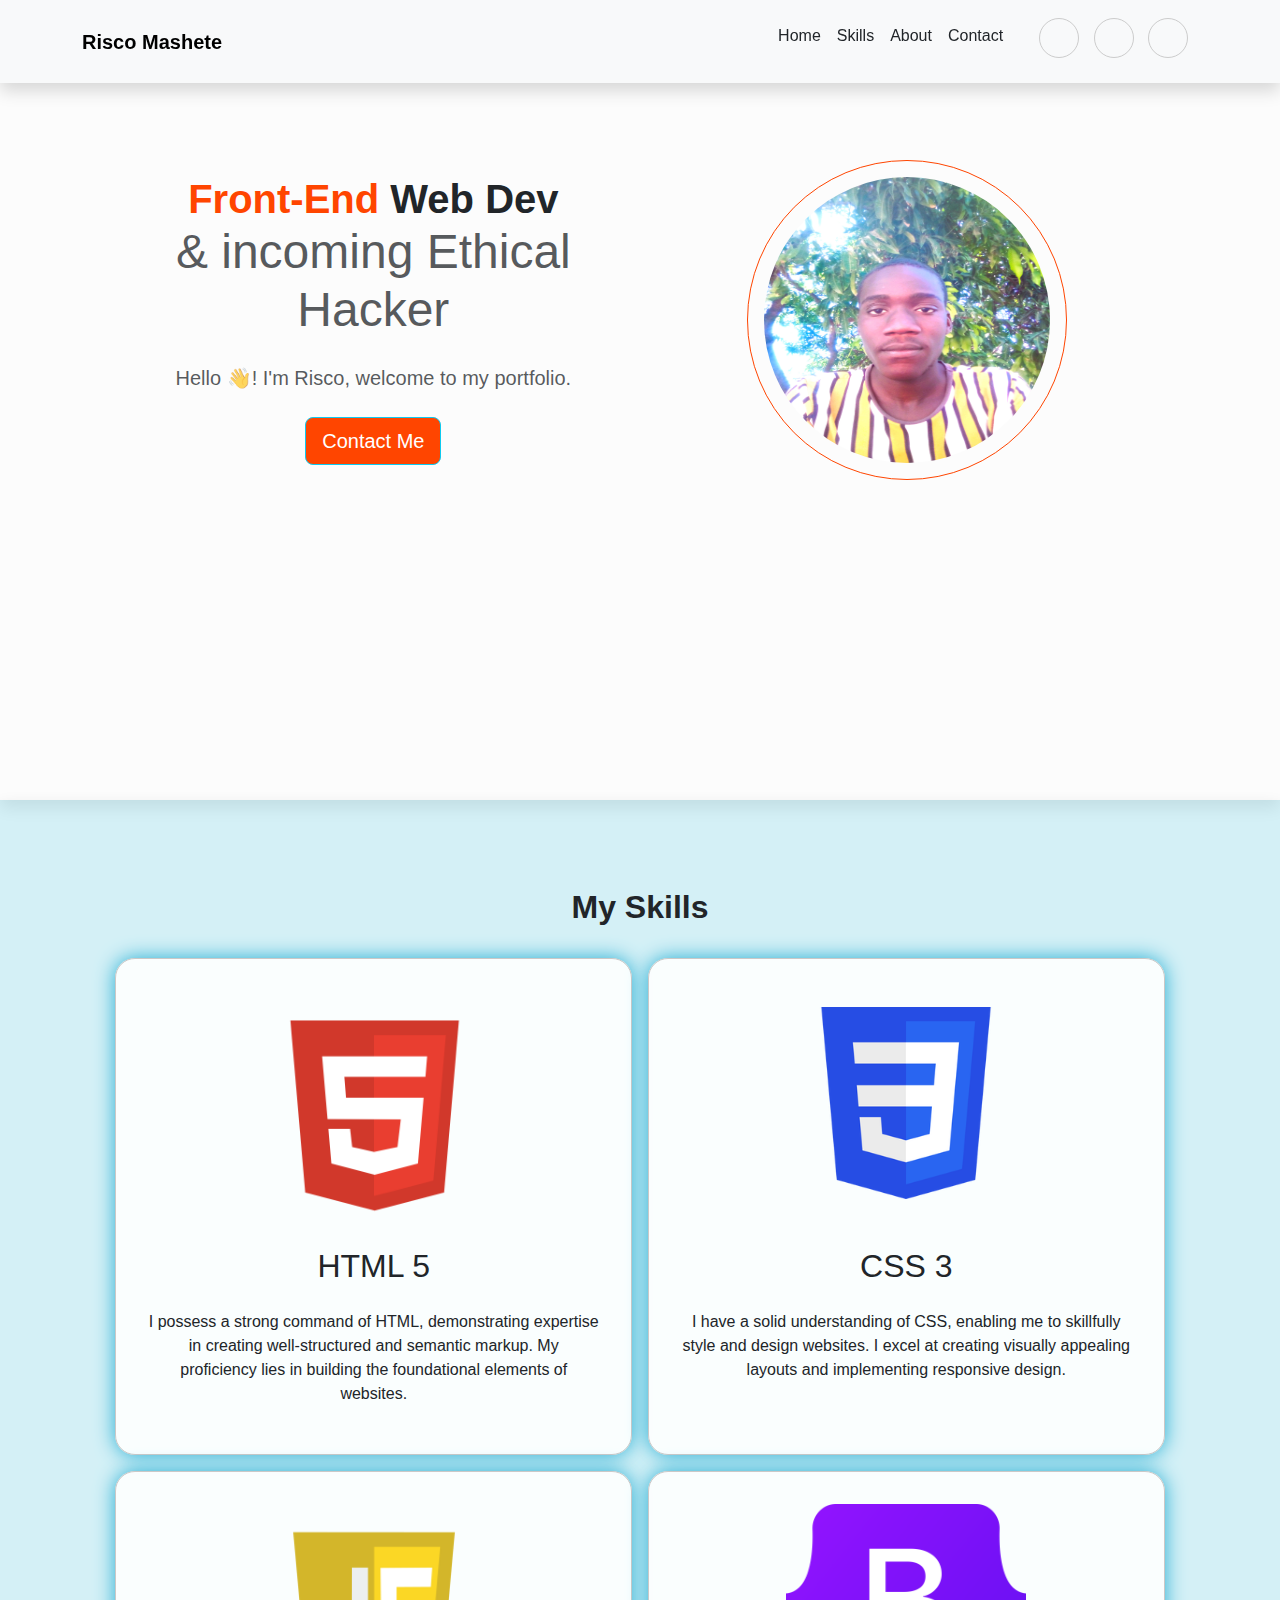
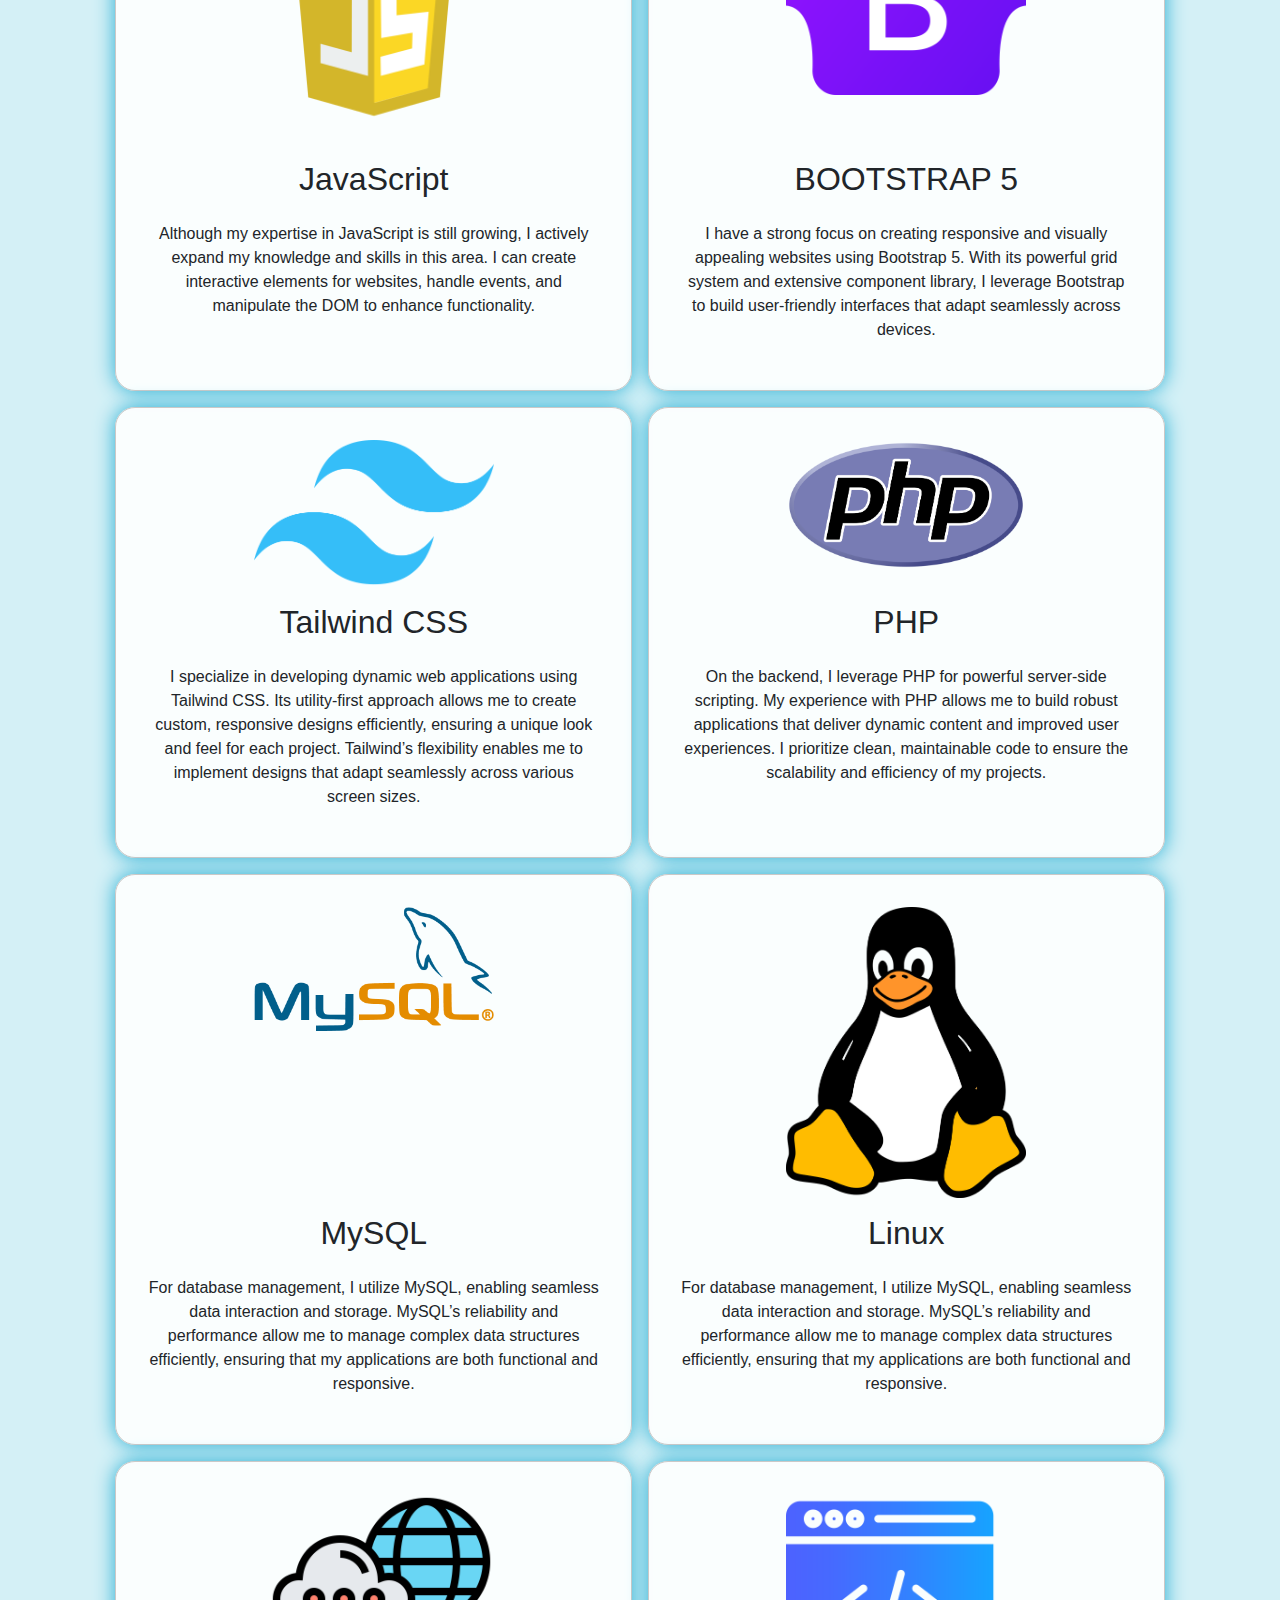
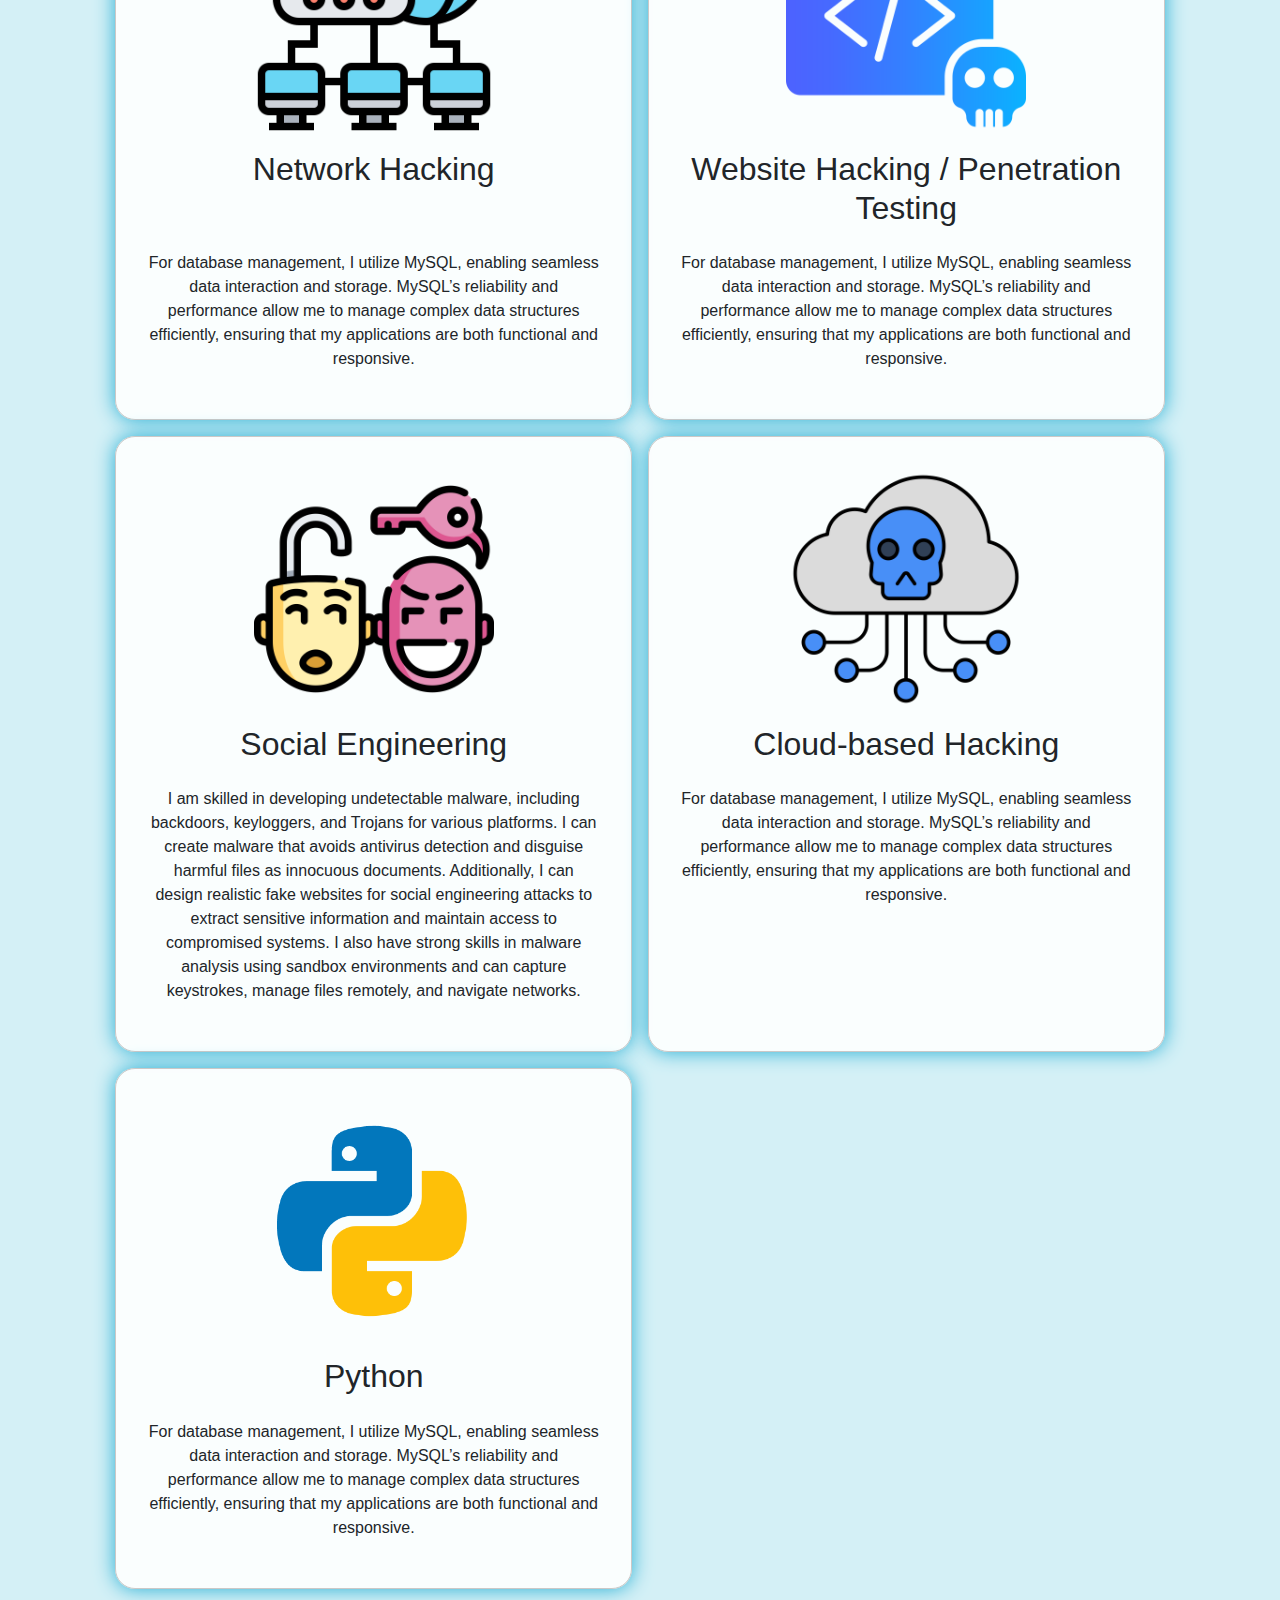
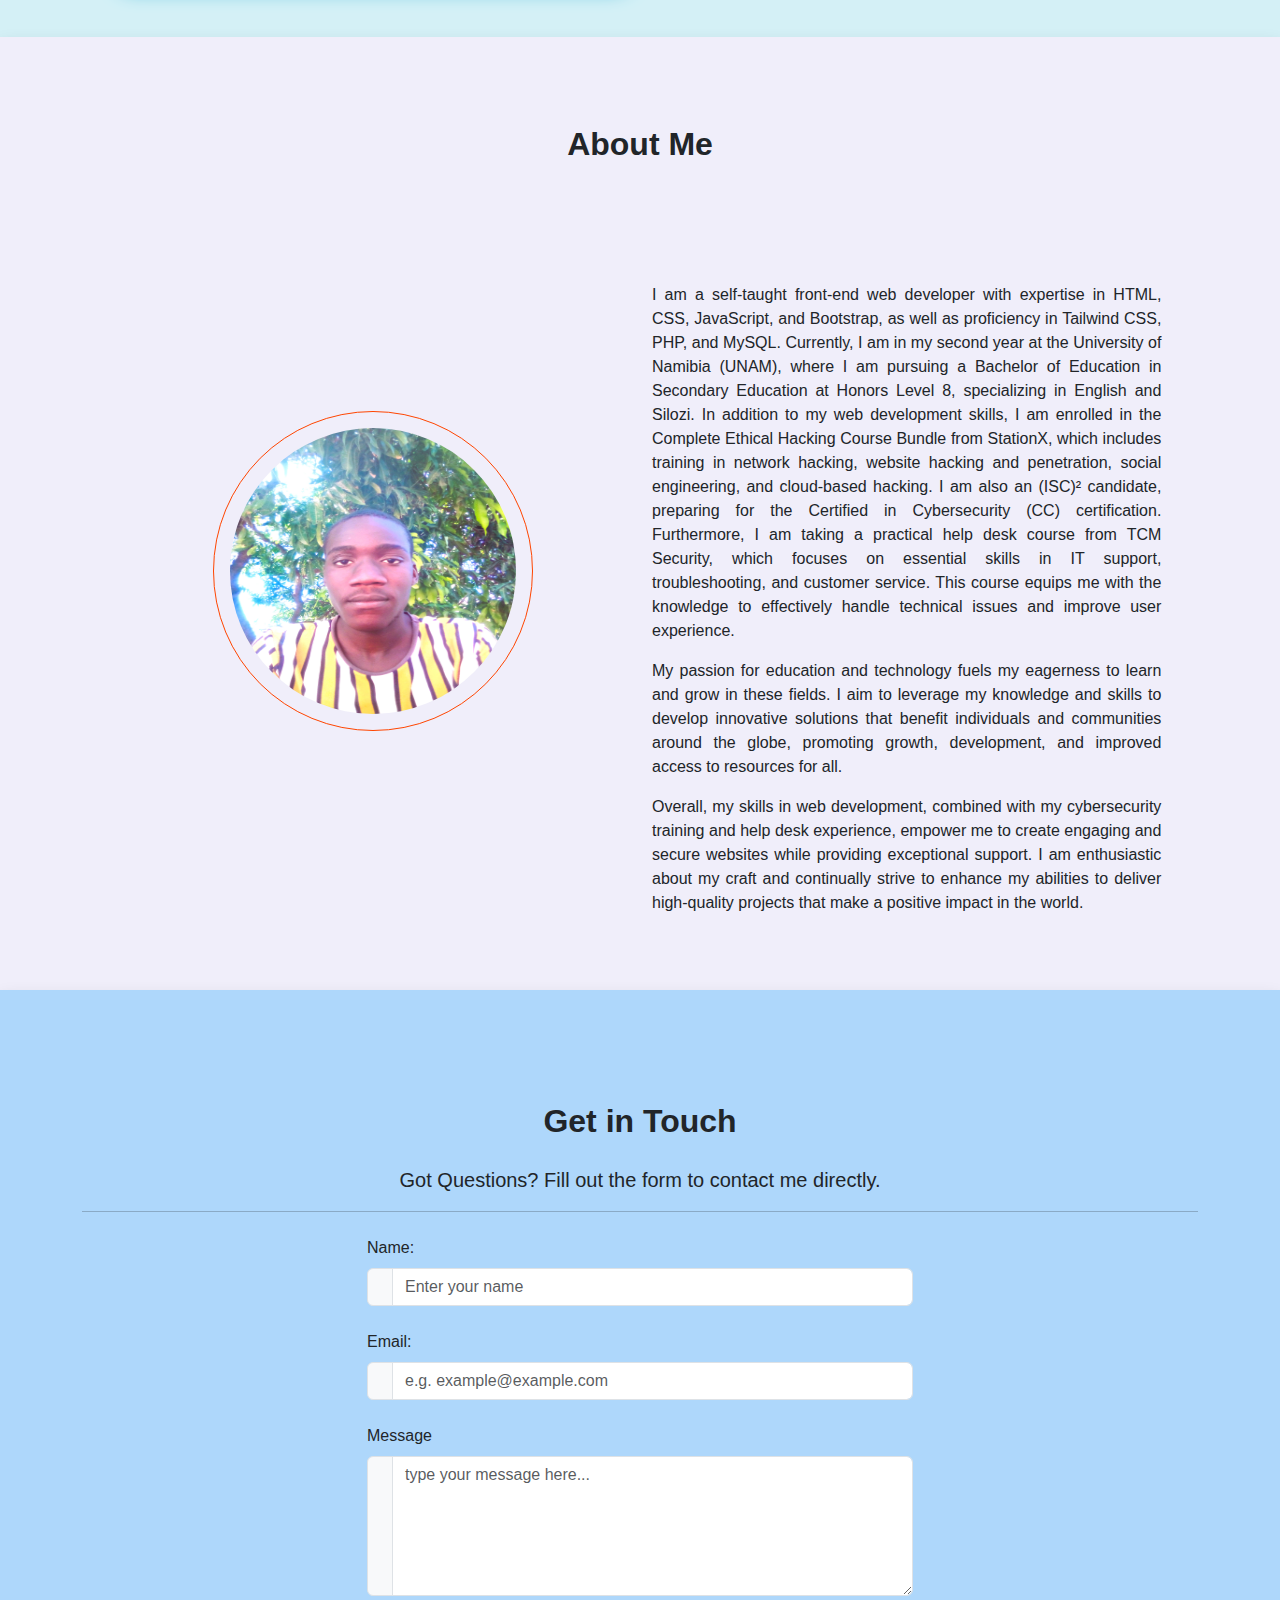
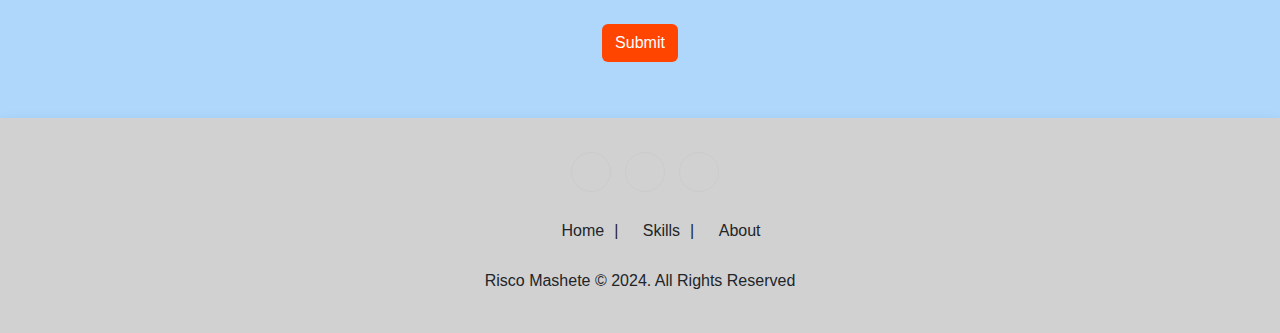
==== index.html @ d9549b50 "Add files via upload" ====
<!DOCTYPE html>
<html lang="en">
<head>
    <meta charset="UTF-8">
    <meta name="viewport" content="width=device-width, initial-scale=1.0">
    <link href="https://cdn.jsdelivr.net/npm/bootstrap@5.3.3/dist/css/bootstrap.min.css" rel="stylesheet" integrity="sha384-QWTKZyjpPEjISv5WaRU9OFeRpok6YctnYmDr5pNlyT2bRjXh0JMhjY6hW+ALEwIH" crossorigin="anonymous">

    <link rel="stylesheet" href="https://cdnjs.cloudflare.com/ajax/libs/font-awesome/6.6.0/css/all.min.css" integrity="sha512-Kc323vGBEqzTmouAECnVceyQqyqdsSiqLQISBL29aUW4U/M7pSPA/gEUZQqv1cwx4OnYxTxve5UMg5GT6L4JJg==" crossorigin="anonymous" referrerpolicy="no-referrer" />

    <title>Risco Mashete | Web Developer | Ethical Hacker | IT Support Professional</title>
    <link rel="stylesheet" href="style.css">
</head>
<body>

    <!--navbar-->
    <nav class="navbar bg-body-tertiary fixed-top shadow">
        <div class="container">
          <a class="navbar-brand fw-bold" href="index.html#">Risco Mashete</a>

            <ul class="d-none d-lg-flex gap-3 mb-0" id="scroll">
                <a class="nav-link link" href="index.html#intro">Home</a>
                <a class="nav-link link" href="index.html#skills">Skills</a>
                <a class="nav-link link" href="index.html#about">About</a>
                <a class="nav-link link" href="index.html#contact">Contact</a>

                <div class="social">
            <a href="https://wa.me/+264812044266" class="whatsapp"><i class="fab fab fa-whatsapp"></i></a>
            <a href="https://github.com/Risco2003"><i class="fab fab fa-github"></i></a>
            <a href="https://www.linkedin.com/in/riscomashete/" class="linkedin"><i class="fab fab fab fa-linkedin"></i></a>
        </div>

            </ul>

          <button class="navbar-toggler d-lg-none" type="button" data-bs-toggle="offcanvas" data-bs-target="#offcanvasNavbar" aria-controls="offcanvasNavbar" aria-label="Toggle navigation">
            <span class="navbar-toggler-icon"></span>
          </button>

          <div class="offcanvas offcanvas-end text-center" tabindex="-1" id="offcanvasNavbar" aria-labelledby="offcanvasNavbarLabel">

            <div class="offcanvas-header">
              <h5 class="offcanvas-title fw-bold" id="offcanvasNavbarLabel">Risco Mashete</h5>

              <button type="button" class="btn-close" data-bs-dismiss="offcanvas" aria-label="Close"></button>
            </div>

            <div class="offcanvas-body">
              <ul class="navbar-nav justify-content-end flex-grow-1 pe-3" data-bs-dismiss="offcanvas">
                <li class="nav-item btn btn-outline-warning mt-5">
                  <a class="nav-link" aria-current="page" href="index.html#intro">Home</a>
                </li>
                <li class="nav-item btn btn-outline-warning mt-5">
                  <a class="nav-link" href="index.html#skills">Skills</a>
                </li>
                <li class="nav-item btn btn-outline-warning mt-5">
                  <a class="nav-link" href="index.html#about">About</a>
                </li>
                <li class="nav-item btn btn-outline-warning mt-5">
                  <a class="nav-link" href="index.html#contact">Contact</a>
                </li>
                </ul>
        
            </div>
          </div>
        </div>
      </nav>

    
    <!--main image & intro text-->
    <section id="intro" class="shadow">
        <div class="container-xxl">
            <div class="row justify-content-center align-items-center mt-5">
                <div class="col-lg-5 text-center text-md-center mt-5">
                    <h1>
                        <div class="fw-bold"><span id="span1">Front-End</span> Web Dev</div>
                        <div class="display-5 text-muted">
                            & incoming Ethical Hacker
                        </div>
                    </h1>
                    <p class="lead my-4 text-muted">Hello 👋! I'm Risco, welcome to my portfolio.</p>
                    <a href="index.html#contact" class="btn btn-info btn-lg orr">Contact Me</a>
                </div>
                <div class="col-md-5 text-center d-block">
                    <img class="img-fluid rounded-circle mt-5" src="assets/CV.jpg" alt="profile image" width="200rem" id="risco">
                </div>
            </div>
        </div>
    </section>

    <!--My Skills-->
    <section id="skills" class=" pb-5 shadow">
        <div class="container">
            <h2 class="text-center mt-4 fw-bold">My Skills</h2>
           <div class="wrapper">
            <div class="box">  
                
                <div class="container">
                    <img class="img-fluid" src="assets/html.png" alt="image">
                </div>

                <h2>HTML 5</h2>
                <p>
                    I possess a strong command of HTML, demonstrating expertise in creating well-structured and semantic markup. My proficiency lies in building the foundational elements of websites.
                </p>
               </div>
        
                <div class="box">
                    <div class="container">
                        <img class="img-fluid" src="assets/css.webp" alt="image" id="css">
                    </div>      
                <h2>CSS 3</h2>
                <p>
                    I have a solid understanding of CSS, enabling me to skillfully style and design websites. I excel at creating visually appealing layouts and implementing responsive design.
                </p>
              </div>
        
                <div class="box">   
                    <div class="container">
                        <img class="img-fluid" src="assets/js.webp" alt="image">
                    </div>   
                <h2>JavaScript</h2>
                <p>                    Although my expertise in JavaScript is still growing, I actively expand my knowledge and skills in this area. I can create interactive elements for websites, handle events, and manipulate the DOM to enhance functionality.
                </p>
                </div>
        
                <div class="box">     
                    <div class="container">
                        <img class="img-fluid" src="assets/bootstrap-5-logo-icon.webp" alt="image">
                    </div> 
                <h2>BOOTSTRAP 5</h2>
                <p>I have a strong focus on creating responsive and visually appealing websites using Bootstrap 5. With its powerful grid system and extensive component library, I leverage Bootstrap to build user-friendly interfaces that adapt seamlessly across devices.
                </p>
                </div>

                <div class="box">    
                    <div class="container">
                        <img class="img-fluid" src="assets/Tailwind_CSS_Logo.svg.png" alt="image">
                    </div>  
                <h2>Tailwind CSS</h2>
                <p>  
                    I specialize in developing dynamic web applications using Tailwind CSS. Its utility-first approach allows me to create custom, responsive designs efficiently, ensuring a unique look and feel for each project. Tailwind’s flexibility enables me to implement designs that adapt seamlessly across various screen sizes.  
                </p>  
                </div>

                <div class="box"> 
                    <div class="container">
                        <img class="img-fluid" src="assets/PHP-logo.svg.png" alt="image">
                    </div>     
                <h2>PHP</h2>
                <p>  
                    On the backend, I leverage PHP for powerful server-side scripting. My experience with PHP allows me to build robust applications that deliver dynamic content and improved user experiences. I prioritize clean, maintainable code to ensure the scalability and efficiency of my projects.   
                </p>
                </div>

                <div class="box"> 
                    <div class="container">
                        <img class="img-fluid" src="assets/Mysql_logo.png" alt="image" id="mysql">
                    </div>     
                <h2>MySQL</h2>
                <p>  
                    For database management, I utilize MySQL, enabling seamless data interaction and storage. MySQL’s reliability and performance allow me to manage complex data structures efficiently, ensuring that my applications are both functional and responsive.  
                </p>
                </div>

                <div class="box">
                    <div class="container">
                        <img class="img-fluid" src="assets/linux-2025130_1280.png" alt="image">
                    </div>      
                <h2>Linux</h2>
                <p>  
                    For database management, I utilize MySQL, enabling seamless data interaction and storage. MySQL’s reliability and performance allow me to manage complex data structures efficiently, ensuring that my applications are both functional and responsive.  
                </p>
                </div>

                <div class="box"> 
                    <div class="container">
                        <img class="img-fluid" src="assets/computer.png" alt="image">
                    </div>     
                <h2>Network Hacking</h2>
                <p>  
                    For database management, I utilize MySQL, enabling seamless data interaction and storage. MySQL’s reliability and performance allow me to manage complex data structures efficiently, ensuring that my applications are both functional and responsive.  
                </p>
                </div>

                <div class="box">
                    <div class="container">
                        <img class="img-fluid" src="assets/website-hacker.png" alt="image">
                    </div>      
                <h2>Website Hacking / Penetration Testing</h2>
                <p>  
                    For database management, I utilize MySQL, enabling seamless data interaction and storage. MySQL’s reliability and performance allow me to manage complex data structures efficiently, ensuring that my applications are both functional and responsive.  
                </p>
                </div>

                <div class="box">   
                    <div class="container">
                        <img class="img-fluid" src="assets/social-engineering.png" alt="image">
                    </div>   
                <h2>Social Engineering</h2>
                <p>  
                    I am skilled in developing undetectable malware, including backdoors, keyloggers, and Trojans for various platforms. I can create malware that avoids antivirus detection and disguise harmful files as innocuous documents. Additionally, I can design realistic fake websites for social engineering attacks to extract sensitive information and maintain access to compromised systems. I also have strong skills in malware analysis using sandbox environments and can capture keystrokes, manage files remotely, and navigate networks.
  
                </p>
                </div>

                <div class="box">    
                    <div class="container">
                        <img class="img-fluid" src="assets/cloud-network-hacking_14681446.png" alt="image">
                    </div>  
                <h2>Cloud-based Hacking</h2>
                <p>  
                    For database management, I utilize MySQL, enabling seamless data interaction and storage. MySQL’s reliability and performance allow me to manage complex data structures efficiently, ensuring that my applications are both functional and responsive.  
                </p>
                </div>

                <div class="box">  
                    <div class="container">
                        <img class="img-fluid" src="assets/Python-programming-logo-on-transparent-background-PNG.png" alt="image">
                    </div>    
                <h2>Python</h2>
                <p>  
                    For database management, I utilize MySQL, enabling seamless data interaction and storage. MySQL’s reliability and performance allow me to manage complex data structures efficiently, ensuring that my applications are both functional and responsive.  
                </p>
                </div>
           </div>
        </div>
    </section>

    
    <!--About Me-->
    <section id="about" class=" shadow">
        <div class="container-xxl">

            <h2 class="text-center mt-4 fw-bold">About Me</h2>

            <div class="row justify-content-center align-items-center mt-5">

                <div class="col-md-5 text-center d-block">
                    <img class="img-fluid rounded-circle " src="assets/CV.jpg" alt="profile image" width="200rem" id="risco">
                </div>

                <div class="col-lg-5 text-center text-md-center mt-5">

                    <p class="lead my-4 text-muted"><p>  
                        I am a self-taught front-end web developer with expertise in HTML, CSS, JavaScript, and Bootstrap, as well as proficiency in Tailwind CSS, PHP, and MySQL. Currently, I am in my second year at the University of Namibia (UNAM), where I am pursuing a Bachelor of Education in Secondary Education at Honors Level 8, specializing in English and Silozi. In addition to my web development skills, I am enrolled in the Complete Ethical Hacking Course Bundle from StationX, which includes training in network hacking, website hacking and penetration, social engineering, and cloud-based hacking. I am also an (ISC)² candidate, preparing for the Certified in Cybersecurity (CC) certification. Furthermore, I am taking a practical help desk course from TCM Security, which focuses on essential skills in IT support, troubleshooting, and customer service. This course equips me with the knowledge to effectively handle technical issues and improve user experience.  
                    </p>  
                    
                    <p>  
                        My passion for education and technology fuels my eagerness to learn and grow in these fields. I aim to leverage my knowledge and skills to develop innovative solutions that benefit individuals and communities around the globe, promoting growth, development, and improved access to resources for all.  
                    </p>  
                    
                    <p>  
                        Overall, my skills in web development, combined with my cybersecurity training and help desk experience, empower me to create engaging and secure websites while providing exceptional support. I am enthusiastic about my craft and continually strive to enhance my abilities to deliver high-quality projects that make a positive impact in the world.  
                    </p>
                </div>
                
            </div>
        </div>
    </section>



    <!--Contact form-->
    <section id="contact" class=" shadow">
        <div class="container-lg pt-5 pb-3">
            <h2 class="text-center fw-bold pb-3">Get in Touch</h2>
            <p class="lead text-center">Got Questions? Fill out the form to contact me directly.</p>
            <hr>
            <div class="row justify-content-center my-4">
                <div class="col-lg-6">
                    <form action="https://api.web3forms.com/submit" method="POST" netlify>
                        <input type="hidden" name="access_key" value="00c09eb8-cbc7-4357-ac78-374f007f0950">
                        <input type="hidden" name="redirect" value="contact.html">
                        
                        <label for="name" class="form-label">Name:</label>

                        <div class="mb-4 input-group">
                            <span class="input-group-text">
                                <i class="fa fa-user" aria-hidden="true"></i>
                            </span>
                            <input type="text" class="form-control" id="name" name="name" placeholder="Enter your name" required>
                        </div>

                        <label for="email" class="form-label">Email:</label>
                        
                        <div class="input-group mb-4">
                            <span class="input-group-text">
                                <i class="fa fa-envelope"></i>
                            </span>
                            <input type="email" class="form-control" id="email" name="email" placeholder="e.g. example@example.com" required>
                        </div>

                        <label for="message" class="form-label">Message</label>
                       
                        <div class="mb-4 input-group">
                            <span class="input-group-text">
                                <i class="fa fa-message"></i>
                            </span>

                            <textarea name="message" id="message" class="form-control" style="height: 140px;" placeholder="type your message here..." required></textarea>
                        </div>

                        <div class="mb-3 text-center">
                            <button type="submit" class="btn mt-1 orr" >Submit</button>
                        </div>
                    </form>
                </div>
            </div>
        </div>
    </section>


    <footer class="p-4 shadow">

        <div class="social">
            <a href="https://wa.me/+264812044266" class="whatsapp"><i class="fab fab fa-whatsapp"></i></a>
            <a href="https://github.com/Risco2003"><i class="fab fab fa-github"></i></a>
            <a href="https://www.linkedin.com/in/riscomashete/" class="linkedin"><i class="fab fab fab fa-linkedin"></i></a>
        </div>
    
    <ul>
        <a href="index.html#intro"><li>Home</li></a>|
        <a href="index.html#skills"><li>Skills</li></a>|
        <a href="index.html#about"><li>About</li></a>
    </ul>

        <p class="text-center">Risco Mashete &copy 2024. All Rights Reserved</p>
    </footer>

    <script src="https://cdn.jsdelivr.net/npm/bootstrap@5.3.3/dist/js/bootstrap.bundle.min.js" integrity="sha384-YvpcrYf0tY3lHB60NNkmXc5s9fDVZLESaAA55NDzOxhy9GkcIdslK1eN7N6jIeHz" crossorigin="anonymous"></script>
</body>
</html>
---- style.css ----
body {
    font-family: Arial, Helvetica, sans-serif;
    font-size: 100%;
    user-select: none;
}

.link {
    padding-top: 1rem;
}

/* nav {
    opacity: 90%;
} */
/* CSS for the blurred navbar */
/* nav {
    backdrop-filter: blur(5px); /* Adjust the blur radius as needed */
    /* -webkit-backdrop-filter: blur(10px); For Safari */
    /* background-color: rgba(255, 255, 255, 0.7); Semi-transparent background
} */ 

section{
    padding: 60xp 0;
}

.wrapper {
    display: grid;
    grid-template-columns: repeat(auto-fit, minmax(350px, 1fr));
    gap: 1rem;
    margin-top: 2rem;
    margin-left: 3%;
    margin-right: 3%;
}

.box {
    border: 1px solid rgb(203, 200, 199);
    border-radius: 20px;
    box-shadow: 0 0 20px rgb(35, 174, 212);
    padding: 2rem;
    text-align: center;
    display: grid;
    grid-template-rows: subgrid;
    grid-row: span 3;
    background-color: rgba(255, 255, 255, 0.881);
}

.box img {
    width: 15rem;
}

.orr {
    background-color: orangered;
    color: white;
}

.btn:hover {
    background-color: orangered;
    color: white;
}

#span1 {
    color: orangered;
}

#css {
    width: 12rem;
    margin-top: 1rem;
}

#risco {
    width: 20rem;
    height: 20rem;
    /* margin-left: 60%;
    margin-top: 8rem;
    border-radius: 50%;
    margin-bottom: 117px; */
    border: 1px solid orangered;
    padding: 1rem;
}

#intro {
    padding-bottom: 20rem;
    padding-top: 4rem;
    background-color: rgba(245, 245, 245, 0.324);
}

#skills {
    background-color: rgba(170, 226, 237, 0.5);
    padding-top: 4rem;
}

#about {
    background-color: rgb(240, 238, 250);
    padding-bottom: 3.7rem;
    padding-top: 4rem;
}

#about p {
    text-align: justify;
}

#contact {
    background-color: rgb(174, 215, 251);
    padding-top: 4rem;
}

footer {
    background-color: #d1d1d1;
}

.social {
    text-align: center;
    padding: 10px;
}

.social a {
    font-size: 20px;
    color: inherit;
    margin-left: 10px;
    border: 1px solid #ccc;
    border-radius: 50%;
    width: 40px;
    height: 40px;
    line-height: 40px;
    display: inline-block;
    
}

.social .whatsapp {
    color: green;
}
.social .linkedin {
    color: blue;
}

.social a:hover {
    border-radius: 30%;
    border:1.5px solid rgb(240, 238, 250);
}

footer ul {
    list-style: none;
    text-align: center;
}

footer ul a {
    text-decoration: none;
    color: inherit;
}

footer ul a li {
    display: inline-block;
    margin-left: 10px;
    padding: 10px;
}


@media (max-width: 425px) {
    #risco {
        width: 15rem;
        height: 15rem;
    }
}

@media (max-width: 375px) {
    .wrapper {
        grid-template-columns: repeat(auto-fit, minmax(200px, 1fr));
        margin-left: 4%;
        margin-right: 4%;
    }
}
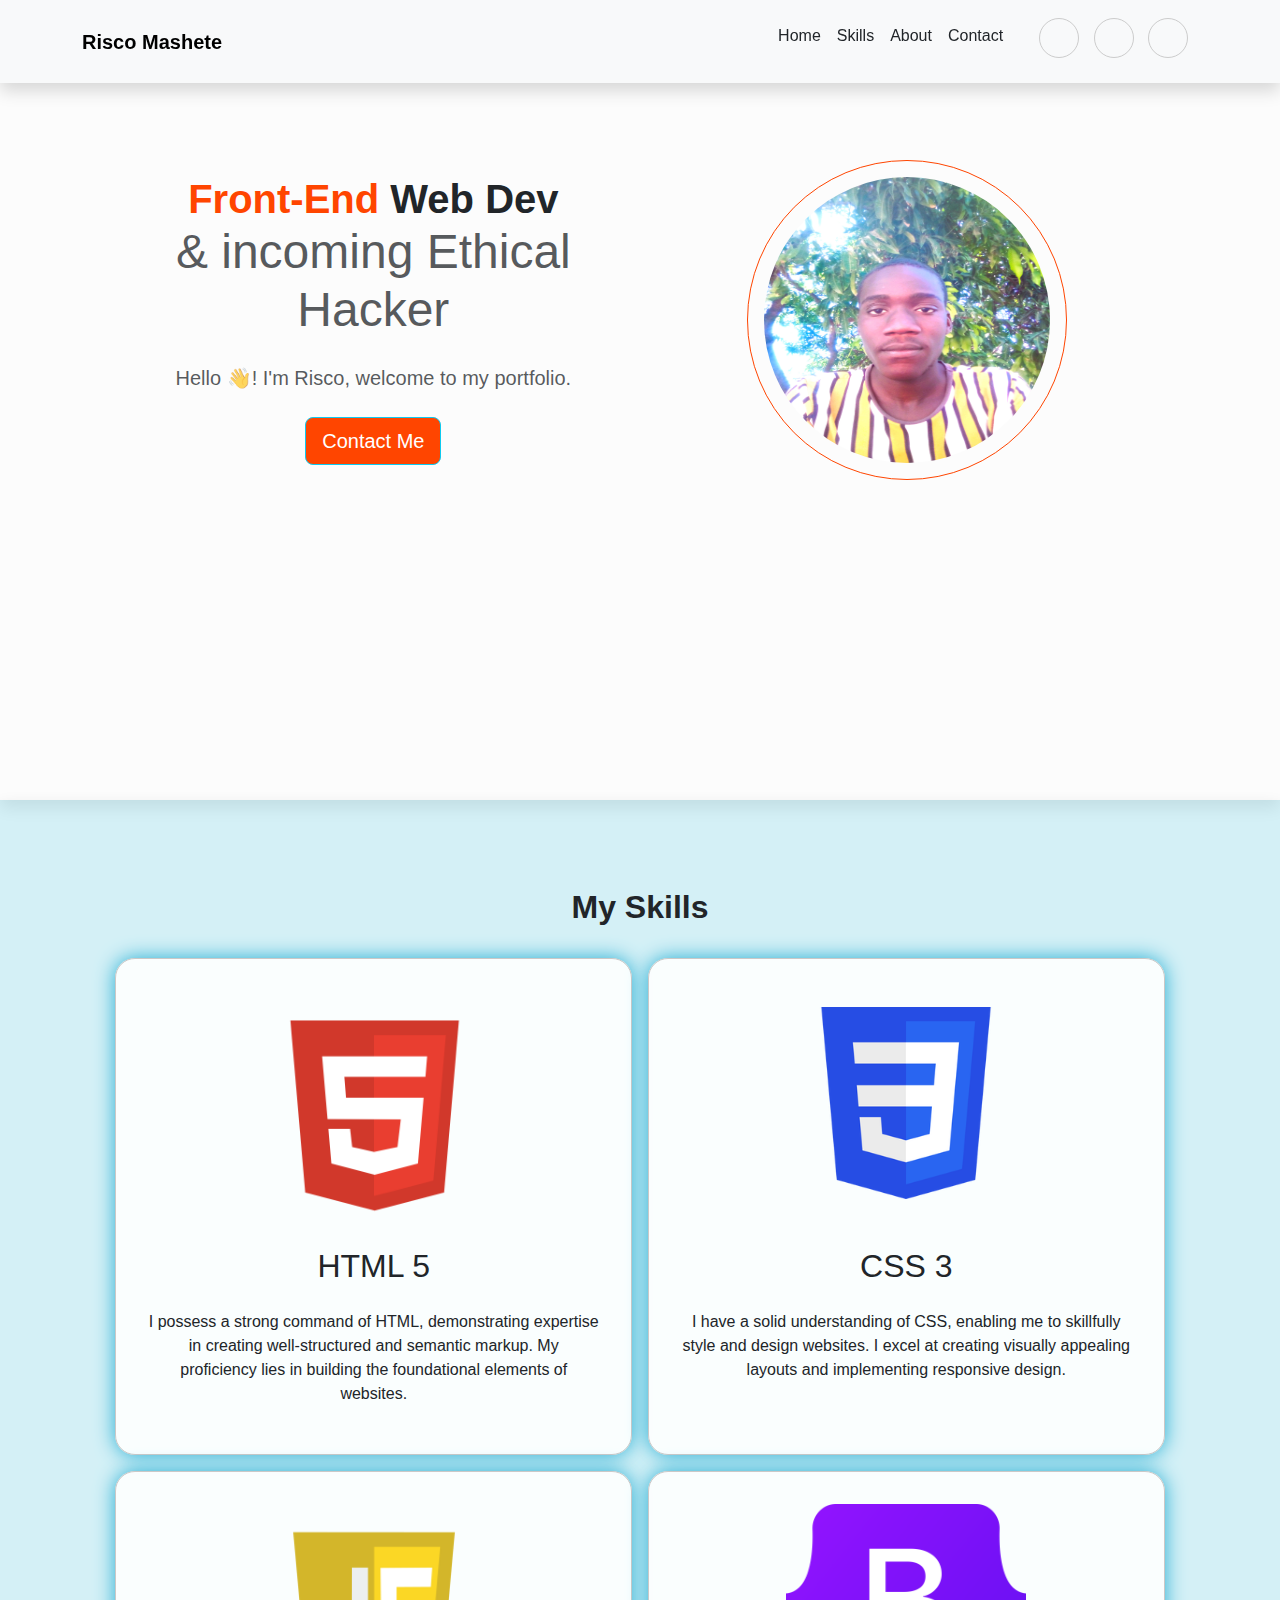
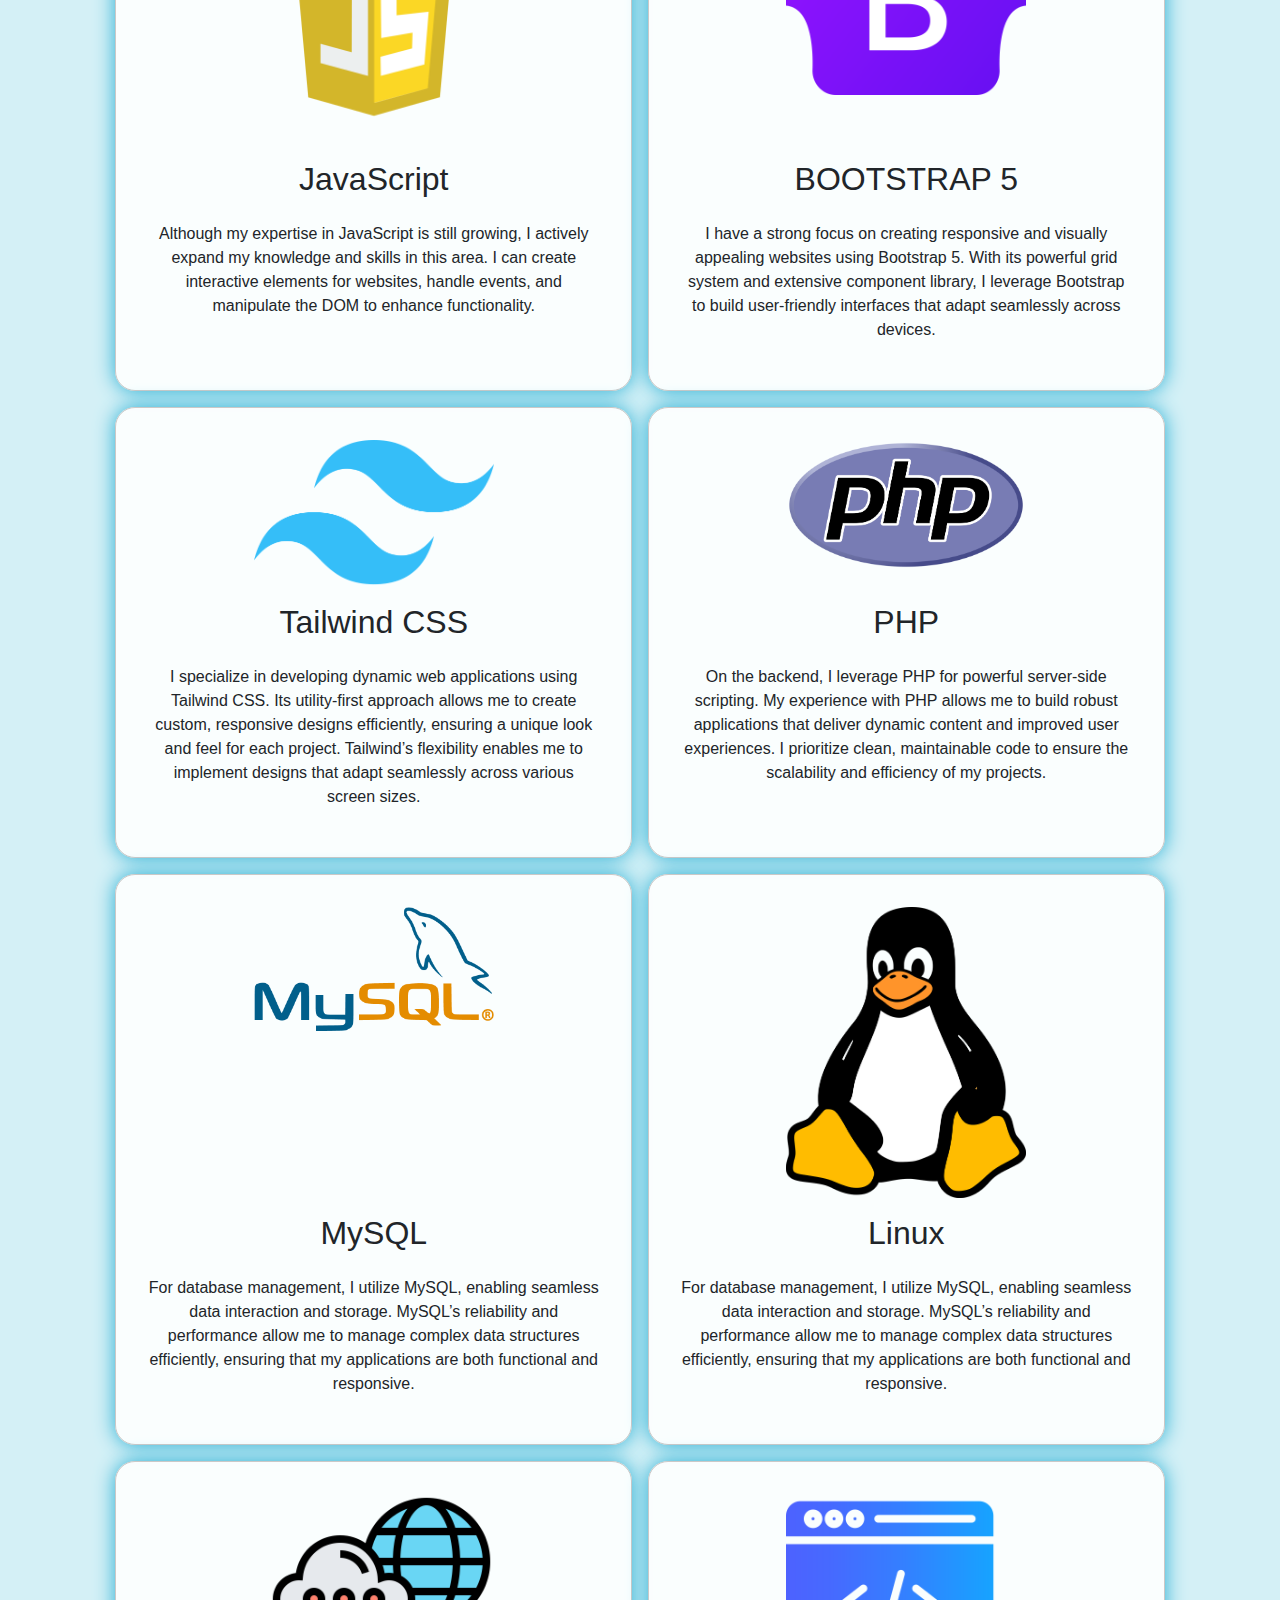
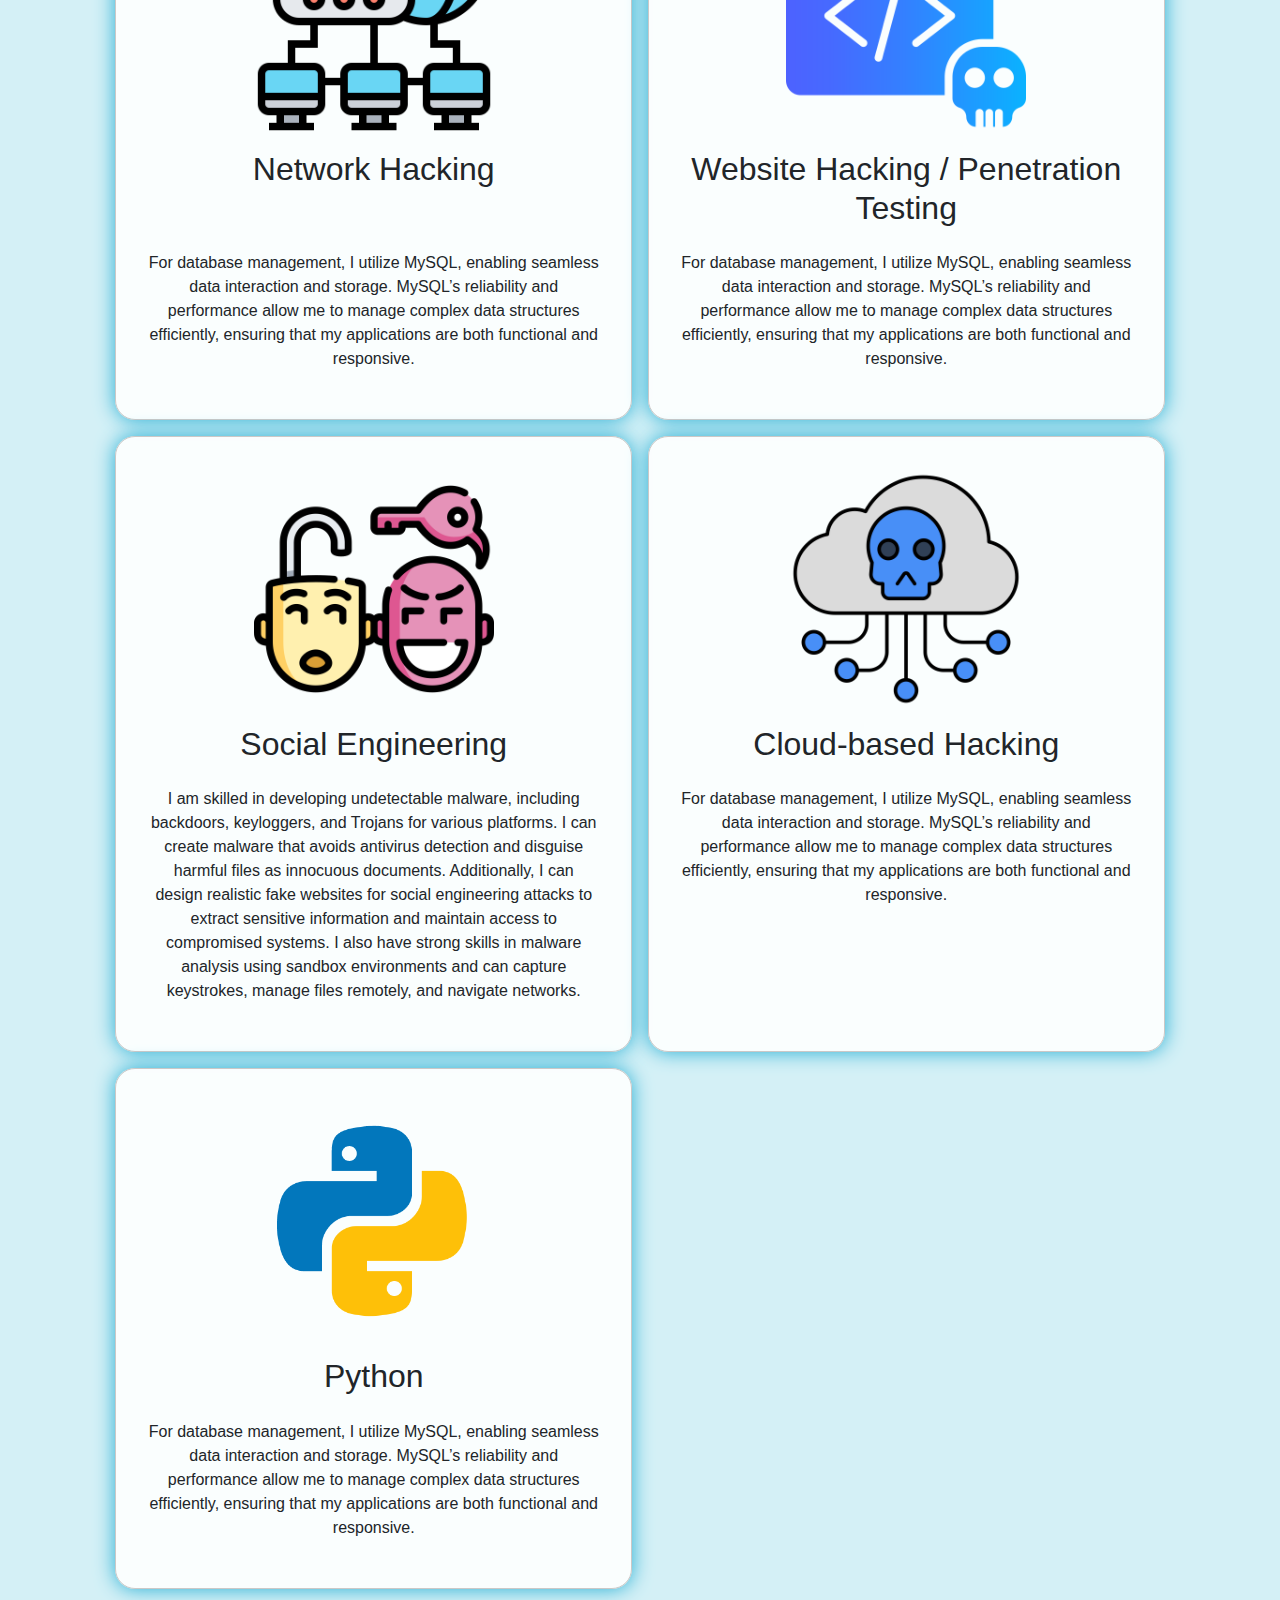
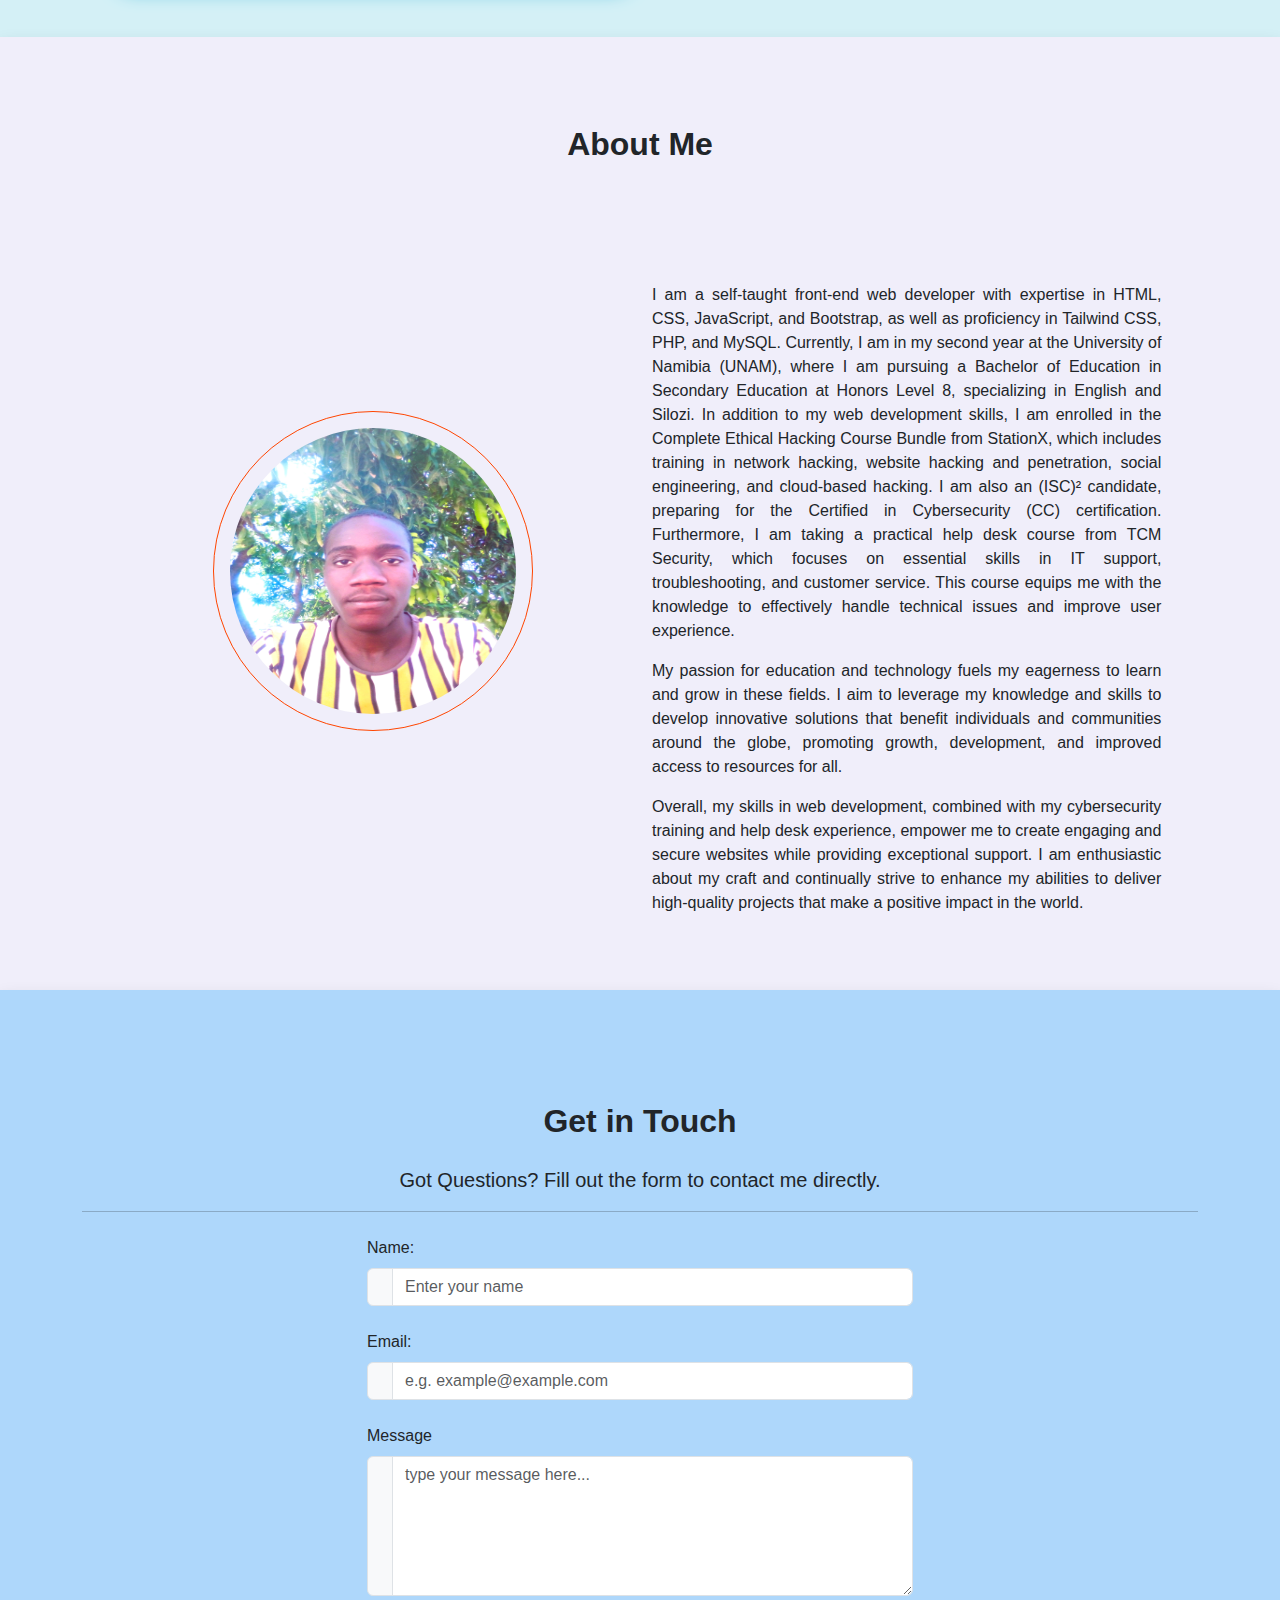
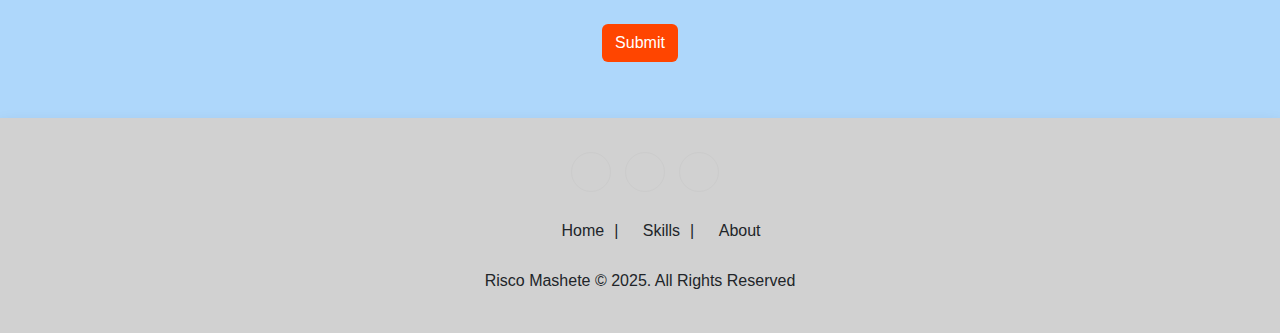
==== commit 5920eb56: "Update index.html" ====
--- a/index.html
+++ b/index.html
@@ -323,7 +323,7 @@
         <a href="index.html#about"><li>About</li></a>
     </ul>
 
-        <p class="text-center">Risco Mashete &copy 2024. All Rights Reserved</p>
+        <p class="text-center">Risco Mashete &copy 2025. All Rights Reserved</p>
     </footer>
 
     <script src="https://cdn.jsdelivr.net/npm/bootstrap@5.3.3/dist/js/bootstrap.bundle.min.js" integrity="sha384-YvpcrYf0tY3lHB60NNkmXc5s9fDVZLESaAA55NDzOxhy9GkcIdslK1eN7N6jIeHz" crossorigin="anonymous"></script>
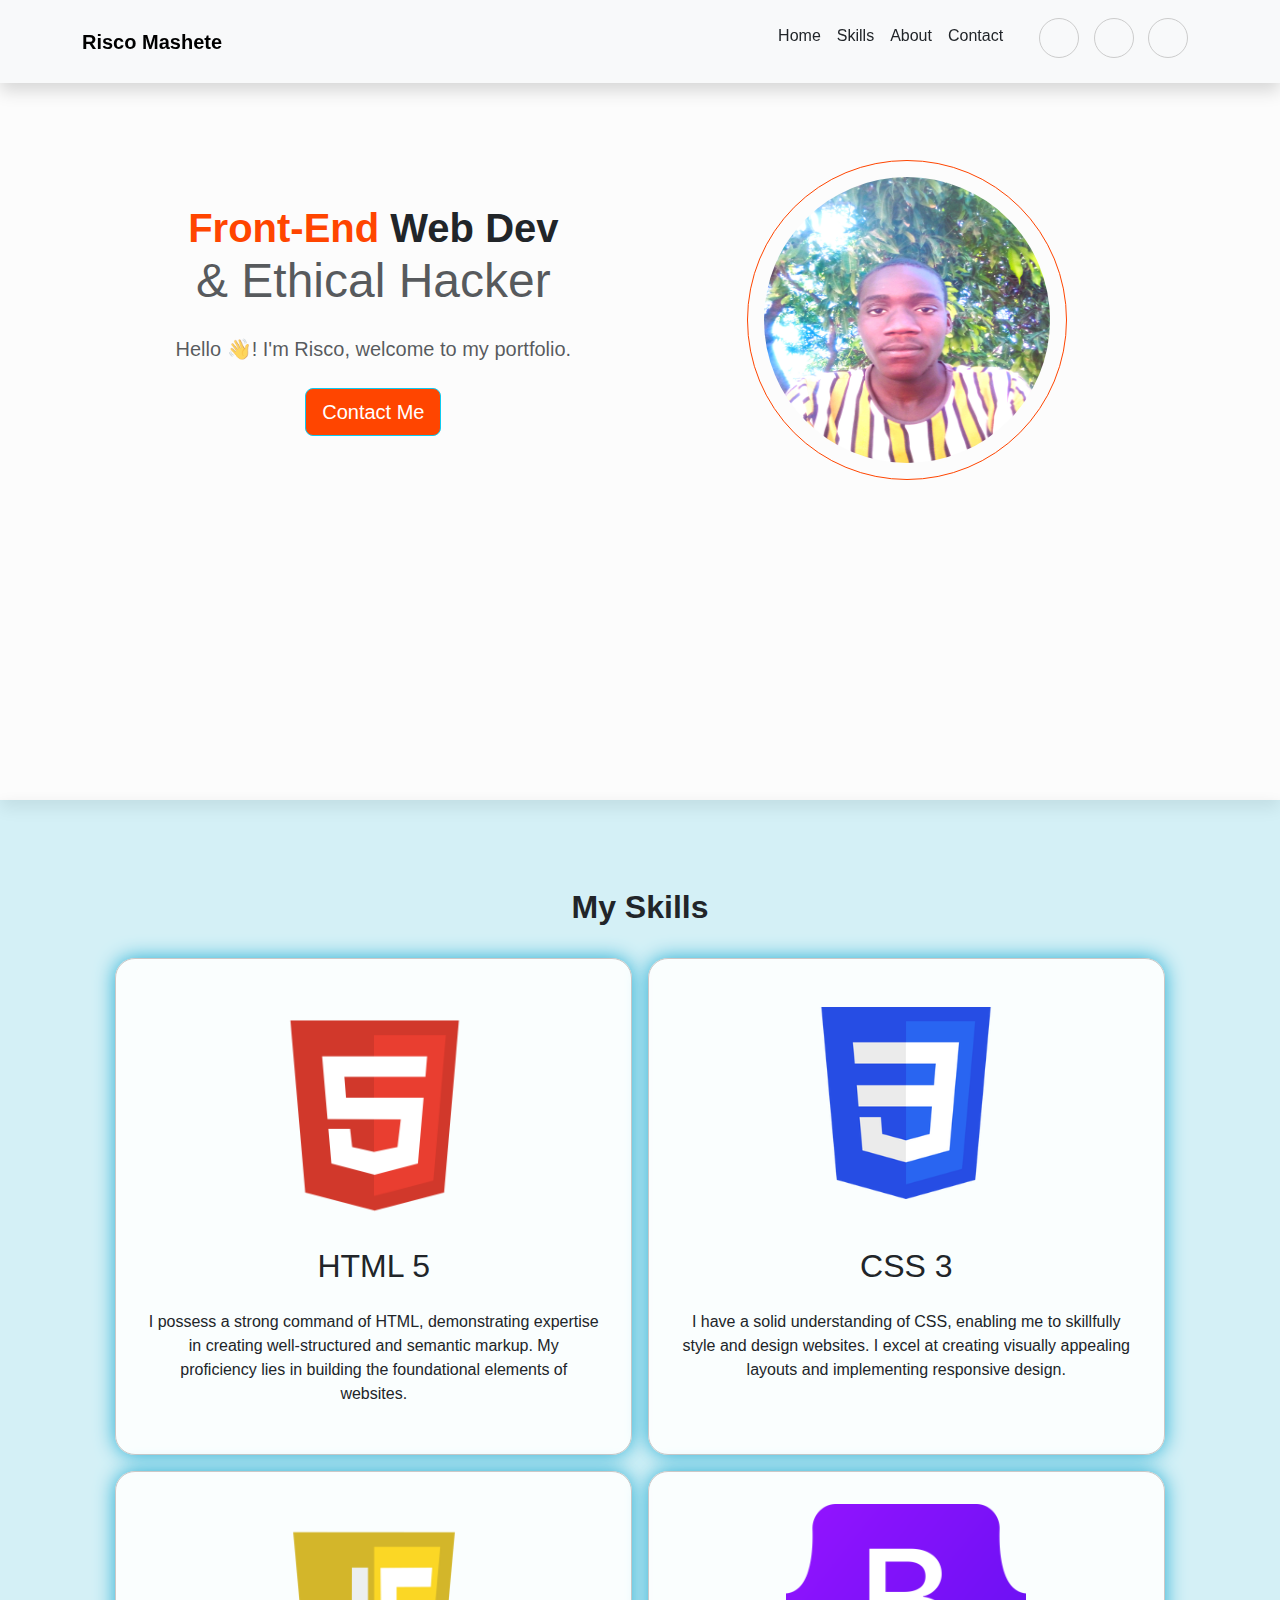
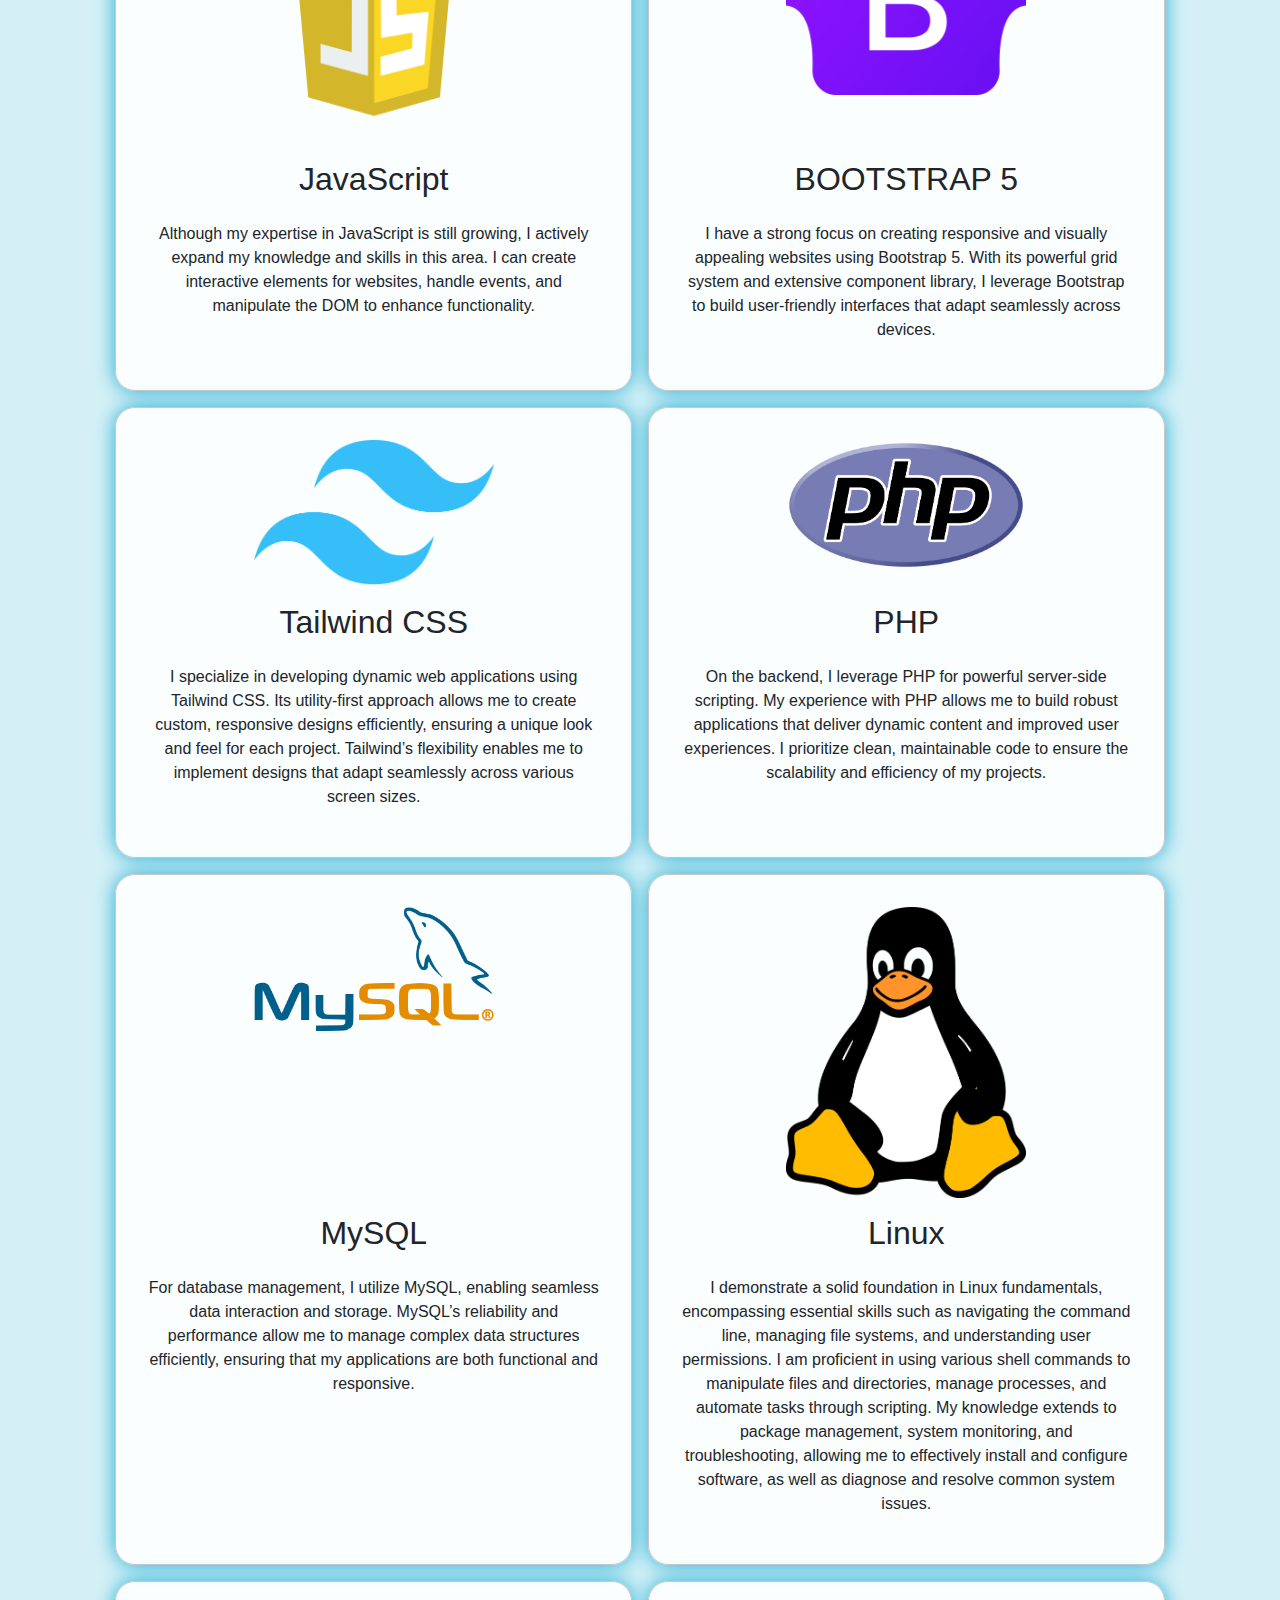
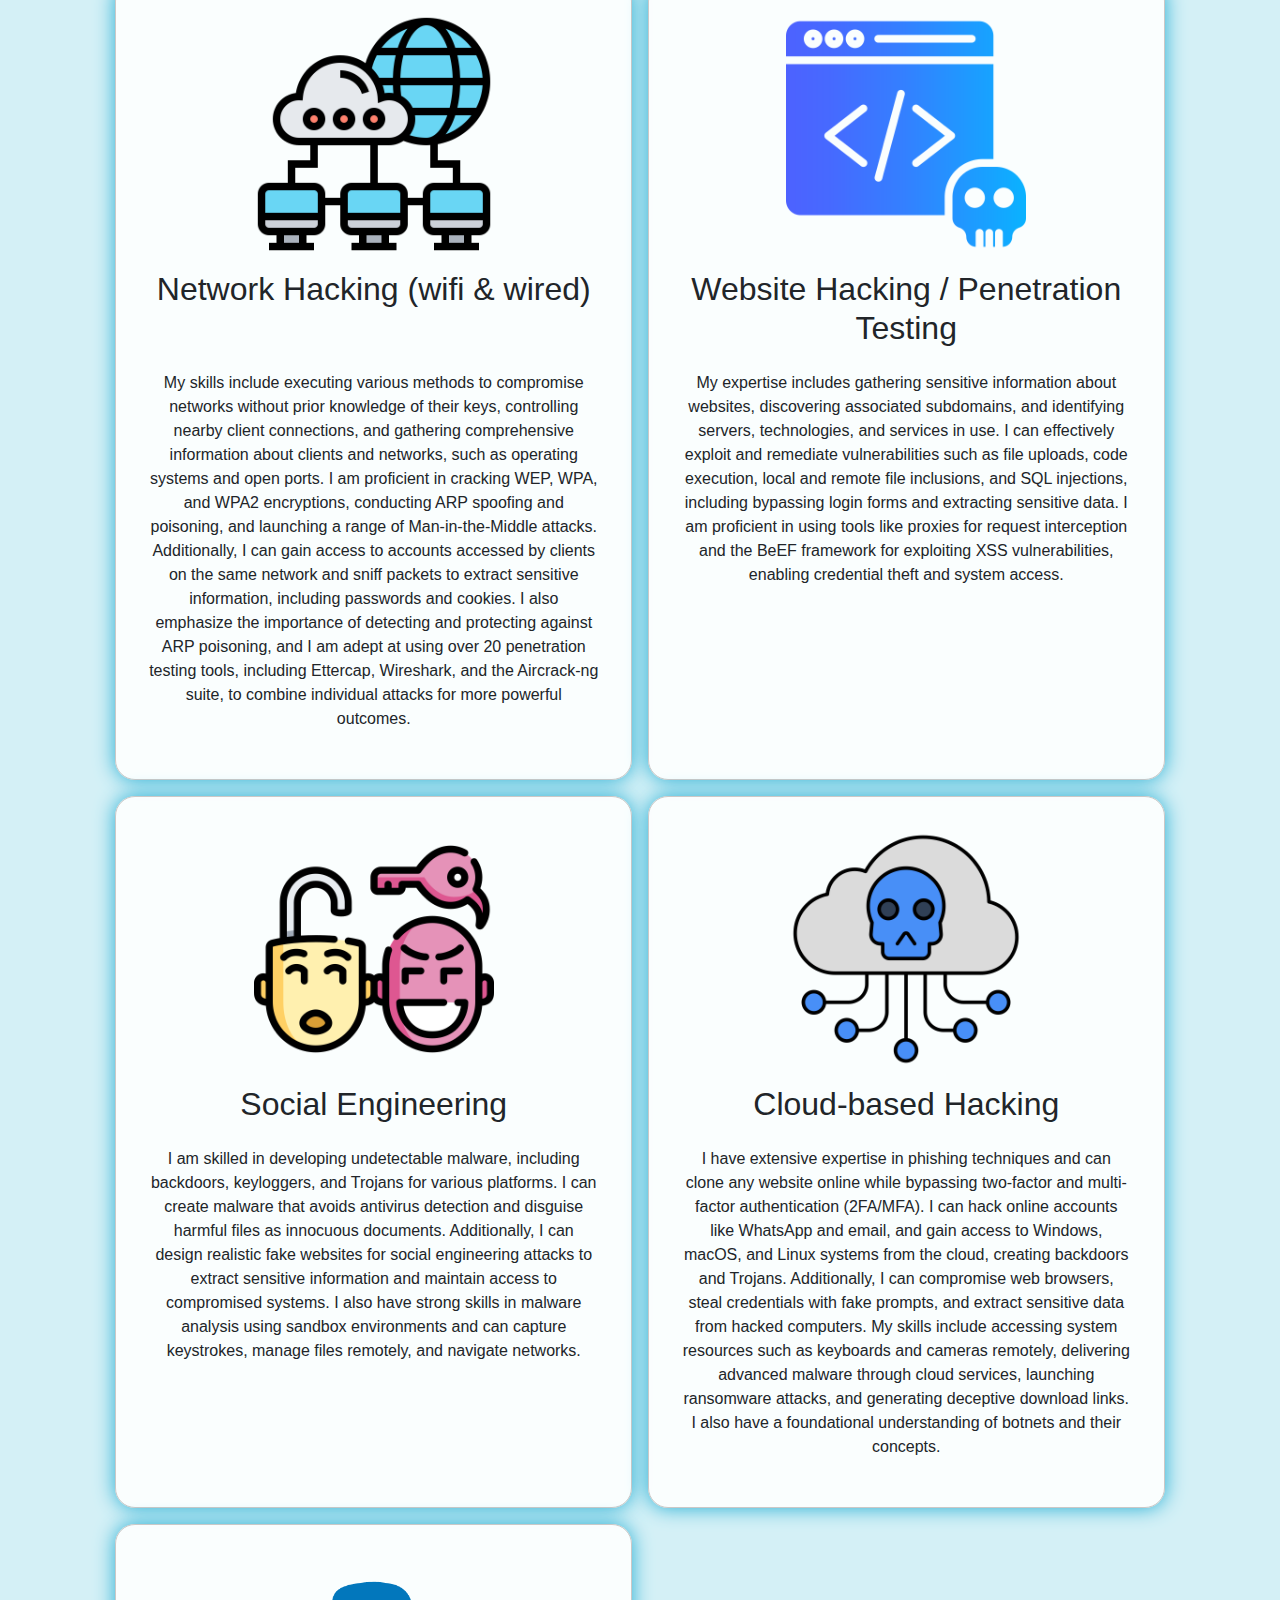
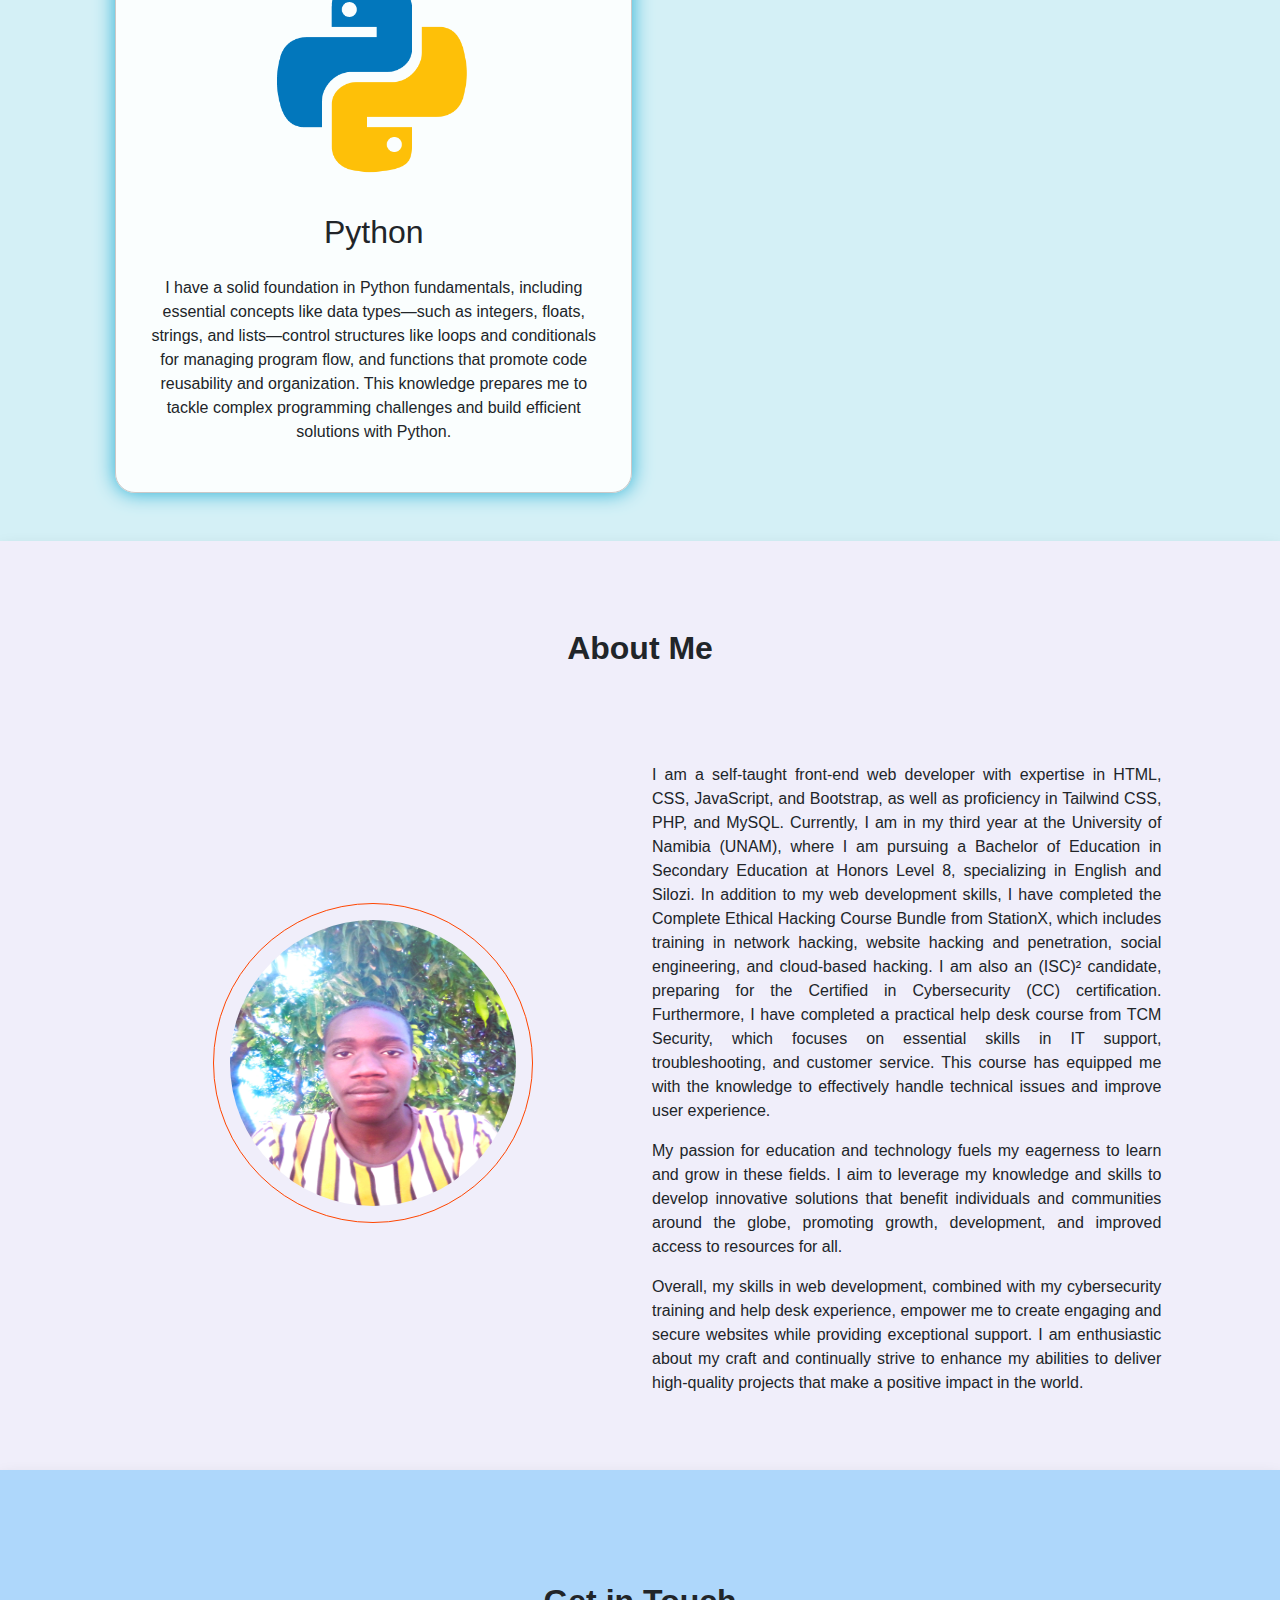
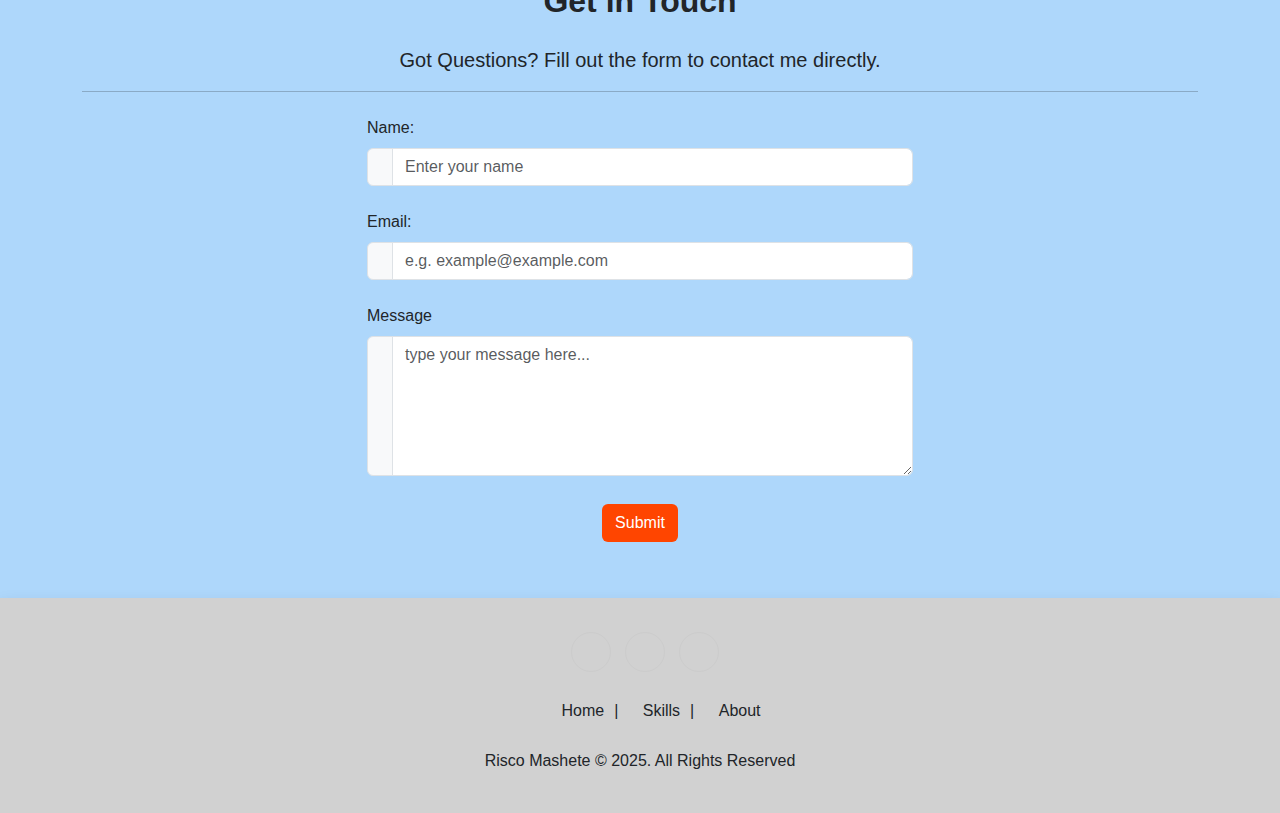
==== commit 2b35209d: "Update index.html" ====
--- a/index.html
+++ b/index.html
@@ -73,7 +73,7 @@
                     <h1>
                         <div class="fw-bold"><span id="span1">Front-End</span> Web Dev</div>
                         <div class="display-5 text-muted">
-                            & incoming Ethical Hacker
+                            & Ethical Hacker
                         </div>
                     </h1>
                     <p class="lead my-4 text-muted">Hello 👋! I'm Risco, welcome to my portfolio.</p>
@@ -86,7 +86,7 @@
         </div>
     </section>
 
-    <!--My Skills-->
+   <!--My Skills-->
     <section id="skills" class=" pb-5 shadow">
         <div class="container">
             <h2 class="text-center mt-4 fw-bold">My Skills</h2>
@@ -161,37 +161,36 @@
                 </p>
                 </div>
 
-                <div class="box">
-                    <div class="container">
-                        <img class="img-fluid" src="assets/linux-2025130_1280.png" alt="image">
-                    </div>      
+                <div class="box">  
+                <div class="container">
+                    <img class="img-fluid" src="assets/linux-2025130_1280.png" alt="image">
+                </div>      
                 <h2>Linux</h2>
                 <p>  
-                    For database management, I utilize MySQL, enabling seamless data interaction and storage. MySQL’s reliability and performance allow me to manage complex data structures efficiently, ensuring that my applications are both functional and responsive.  
-                </p>
-                </div>
-
-                <div class="box"> 
-                    <div class="container">
-                        <img class="img-fluid" src="assets/computer.png" alt="image">
-                    </div>     
-                <h2>Network Hacking</h2>
-                <p>  
-                    For database management, I utilize MySQL, enabling seamless data interaction and storage. MySQL’s reliability and performance allow me to manage complex data structures efficiently, ensuring that my applications are both functional and responsive.  
-                </p>
-                </div>
-
-                <div class="box">
-                    <div class="container">
-                        <img class="img-fluid" src="assets/website-hacker.png" alt="image">
-                    </div>      
+                    I demonstrate a solid foundation in Linux fundamentals, encompassing essential skills such as navigating the command line, managing file systems, and understanding user permissions. I am proficient in using various shell commands to manipulate files and directories, manage processes, and automate tasks through scripting. My knowledge extends to package management, system monitoring, and troubleshooting, allowing me to effectively install and configure software, as well as diagnose and resolve common system issues.
+                </p>
+            </div>
+
+            <div class="box"> 
+                <div class="container">
+                    <img class="img-fluid" src="assets/computer.png" alt="image">
+                </div>     
+                <h2>Network Hacking (wifi & wired)</h2>
+                <p>  
+                    My skills include executing various methods to compromise networks without prior knowledge of their keys, controlling nearby client connections, and gathering comprehensive information about clients and networks, such as operating systems and open ports. I am proficient in cracking WEP, WPA, and WPA2 encryptions, conducting ARP spoofing and poisoning, and launching a range of Man-in-the-Middle attacks. Additionally, I can gain access to accounts accessed by clients on the same network and sniff packets to extract sensitive information, including passwords and cookies. I also emphasize the importance of detecting and protecting against ARP poisoning, and I am adept at using over 20 penetration testing tools, including Ettercap, Wireshark, and the Aircrack-ng suite, to combine individual attacks for more powerful outcomes.
+                </p>
+            </div>
+
+            <div class="box">
+                <div class="container">
+                    <img class="img-fluid" src="assets/website-hacker.png" alt="image">
+                </div>      
                 <h2>Website Hacking / Penetration Testing</h2>
                 <p>  
-                    For database management, I utilize MySQL, enabling seamless data interaction and storage. MySQL’s reliability and performance allow me to manage complex data structures efficiently, ensuring that my applications are both functional and responsive.  
-                </p>
-                </div>
-
-                <div class="box">   
+                   My expertise includes gathering sensitive information about websites, discovering associated subdomains, and identifying servers, technologies, and services in use. I can effectively exploit and remediate vulnerabilities such as file uploads, code execution, local and remote file inclusions, and SQL injections, including bypassing login forms and extracting sensitive data. I am proficient in using tools like proxies for request interception and the BeEF framework for exploiting XSS vulnerabilities, enabling credential theft and system access.
+            </div>
+
+                 <div class="box">   
                     <div class="container">
                         <img class="img-fluid" src="assets/social-engineering.png" alt="image">
                     </div>   
@@ -202,25 +201,27 @@
                 </p>
                 </div>
 
-                <div class="box">    
-                    <div class="container">
-                        <img class="img-fluid" src="assets/cloud-network-hacking_14681446.png" alt="image">
-                    </div>  
+            <div class="box">    
+                <div class="container">
+                    <img class="img-fluid" src="assets/cloud-network-hacking_14681446.png" alt="image">
+                </div>  
                 <h2>Cloud-based Hacking</h2>
                 <p>  
-                    For database management, I utilize MySQL, enabling seamless data interaction and storage. MySQL’s reliability and performance allow me to manage complex data structures efficiently, ensuring that my applications are both functional and responsive.  
-                </p>
-                </div>
-
-                <div class="box">  
-                    <div class="container">
-                        <img class="img-fluid" src="assets/Python-programming-logo-on-transparent-background-PNG.png" alt="image">
-                    </div>    
+                   I have extensive expertise in phishing techniques and can clone any website online while bypassing two-factor and multi-factor authentication (2FA/MFA). I can hack online accounts like WhatsApp and email, and gain access to Windows, macOS, and Linux systems from the cloud, creating backdoors and Trojans. Additionally, I can compromise web browsers, steal credentials with fake prompts, and extract sensitive data from hacked computers. My skills include accessing system resources such as keyboards and cameras remotely, delivering advanced malware through cloud services, launching ransomware attacks, and generating deceptive download links. I also have a foundational understanding of botnets and their concepts.
+
+                </p>
+            </div>
+
+            <div class="box">  
+                <div class="container">
+                    <img class="img-fluid" src="assets/Python-programming-logo-on-transparent-background-PNG.png" alt="image">
+                </div>    
                 <h2>Python</h2>
                 <p>  
-                    For database management, I utilize MySQL, enabling seamless data interaction and storage. MySQL’s reliability and performance allow me to manage complex data structures efficiently, ensuring that my applications are both functional and responsive.  
-                </p>
-                </div>
+                    I have a solid foundation in Python fundamentals, including essential concepts like data types—such as integers, floats, strings, and lists—control structures like loops and conditionals for managing program flow, and functions that promote code reusability and organization. This knowledge prepares me to tackle complex programming challenges and build efficient solutions with Python.
+
+                </p>
+            </div>
            </div>
         </div>
     </section>
@@ -240,17 +241,17 @@
 
                 <div class="col-lg-5 text-center text-md-center mt-5">
 
-                    <p class="lead my-4 text-muted"><p>  
-                        I am a self-taught front-end web developer with expertise in HTML, CSS, JavaScript, and Bootstrap, as well as proficiency in Tailwind CSS, PHP, and MySQL. Currently, I am in my second year at the University of Namibia (UNAM), where I am pursuing a Bachelor of Education in Secondary Education at Honors Level 8, specializing in English and Silozi. In addition to my web development skills, I am enrolled in the Complete Ethical Hacking Course Bundle from StationX, which includes training in network hacking, website hacking and penetration, social engineering, and cloud-based hacking. I am also an (ISC)² candidate, preparing for the Certified in Cybersecurity (CC) certification. Furthermore, I am taking a practical help desk course from TCM Security, which focuses on essential skills in IT support, troubleshooting, and customer service. This course equips me with the knowledge to effectively handle technical issues and improve user experience.  
-                    </p>  
-                    
-                    <p>  
-                        My passion for education and technology fuels my eagerness to learn and grow in these fields. I aim to leverage my knowledge and skills to develop innovative solutions that benefit individuals and communities around the globe, promoting growth, development, and improved access to resources for all.  
-                    </p>  
-                    
-                    <p>  
-                        Overall, my skills in web development, combined with my cybersecurity training and help desk experience, empower me to create engaging and secure websites while providing exceptional support. I am enthusiastic about my craft and continually strive to enhance my abilities to deliver high-quality projects that make a positive impact in the world.  
-                    </p>
+<p>
+    I am a self-taught front-end web developer with expertise in HTML, CSS, JavaScript, and Bootstrap, as well as proficiency in Tailwind CSS, PHP, and MySQL. Currently, I am in my third year at the University of Namibia (UNAM), where I am pursuing a Bachelor of Education in Secondary Education at Honors Level 8, specializing in English and Silozi. In addition to my web development skills, I have completed the Complete Ethical Hacking Course Bundle from StationX, which includes training in network hacking, website hacking and penetration, social engineering, and cloud-based hacking. I am also an (ISC)² candidate, preparing for the Certified in Cybersecurity (CC) certification. Furthermore, I have completed a practical help desk course from TCM Security, which focuses on essential skills in IT support, troubleshooting, and customer service. This course has equipped me with the knowledge to effectively handle technical issues and improve user experience.
+</p>  
+
+<p>
+    My passion for education and technology fuels my eagerness to learn and grow in these fields. I aim to leverage my knowledge and skills to develop innovative solutions that benefit individuals and communities around the globe, promoting growth, development, and improved access to resources for all.
+</p>  
+
+<p>
+    Overall, my skills in web development, combined with my cybersecurity training and help desk experience, empower me to create engaging and secure websites while providing exceptional support. I am enthusiastic about my craft and continually strive to enhance my abilities to deliver high-quality projects that make a positive impact in the world.
+</p>
                 </div>
                 
             </div>
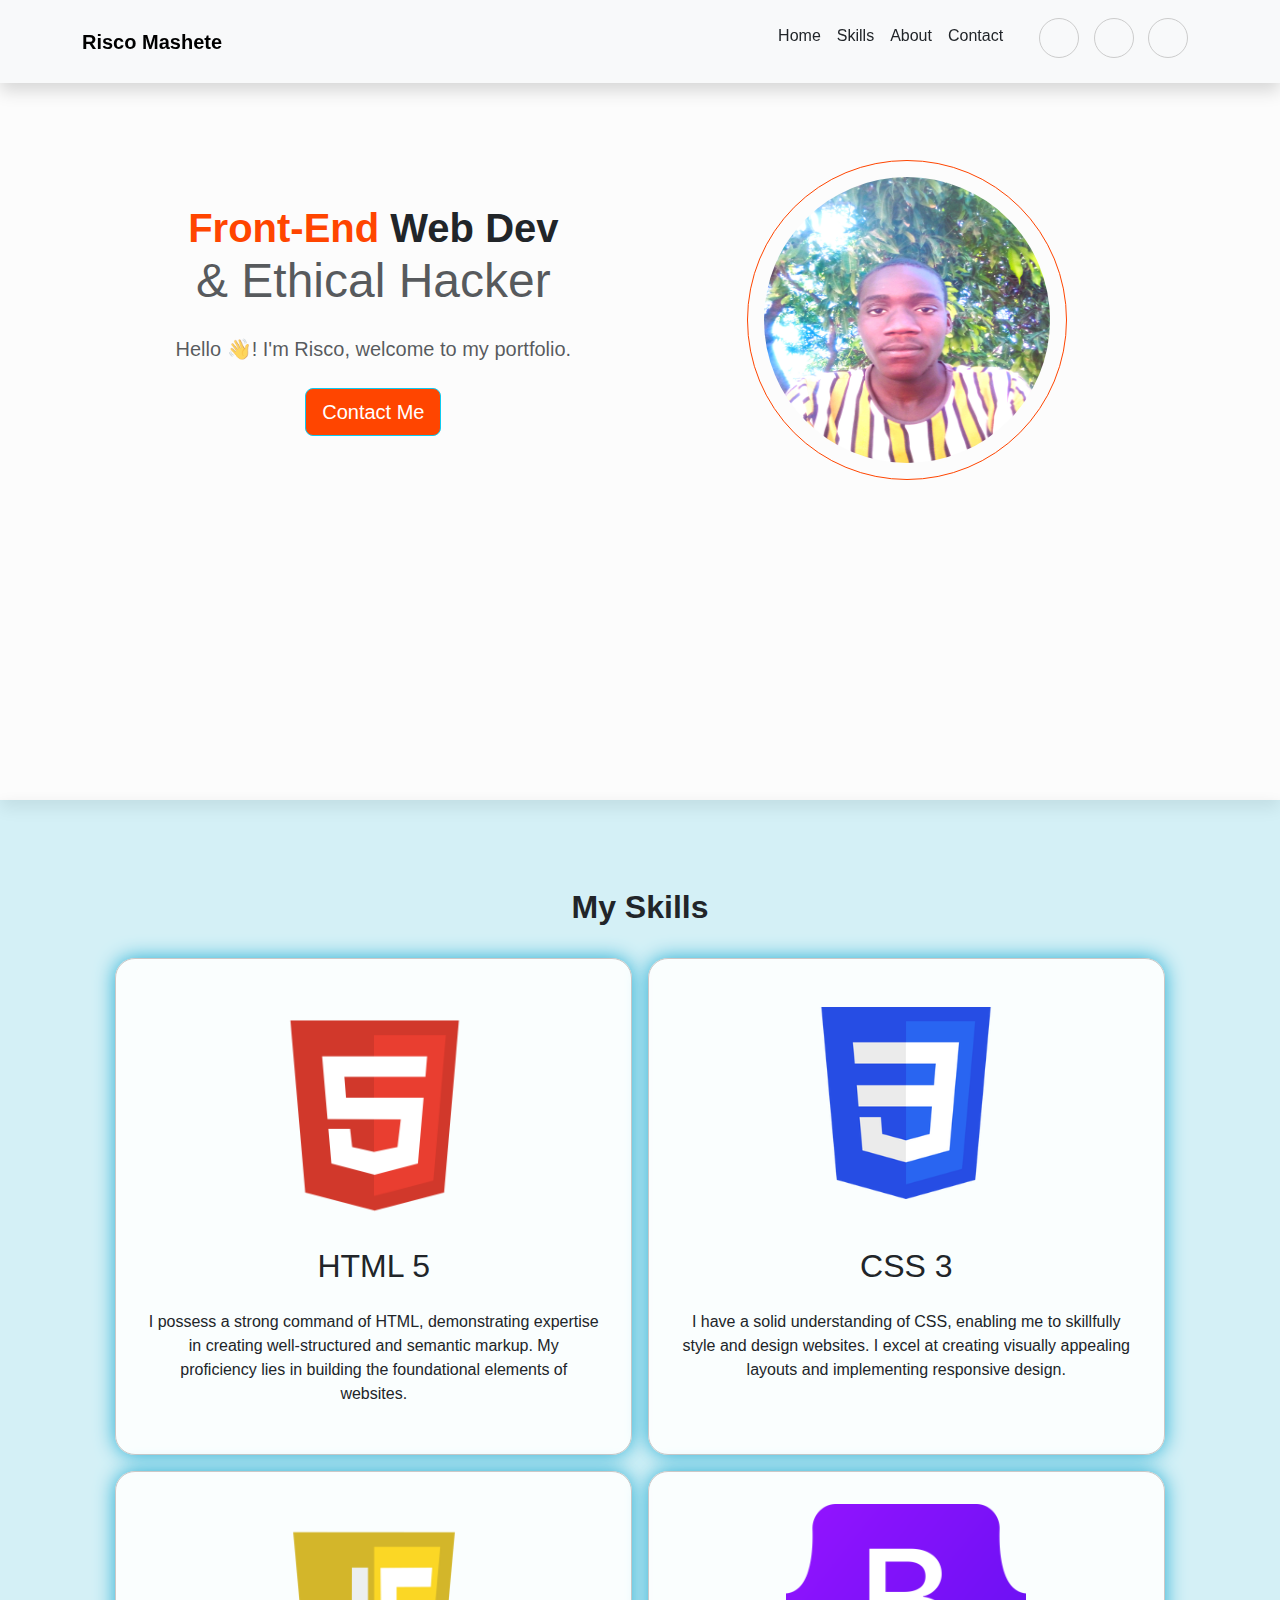
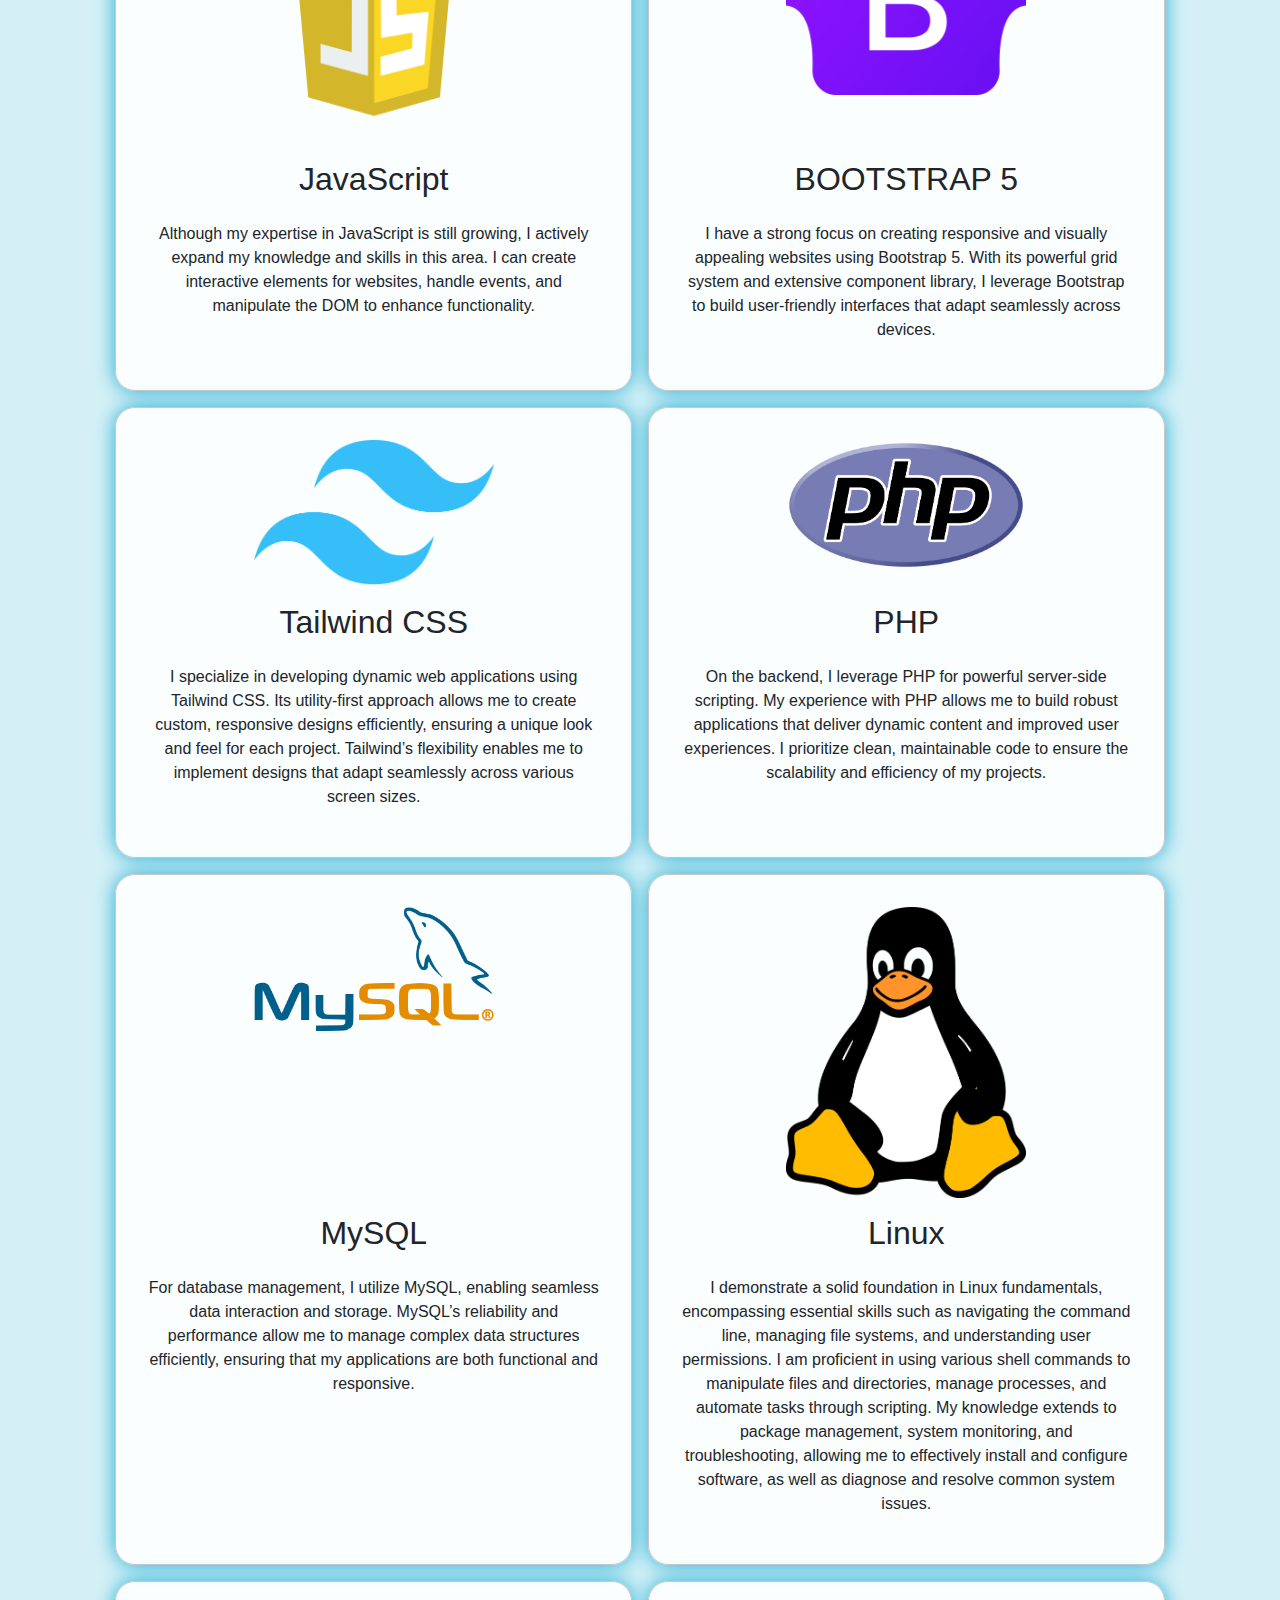
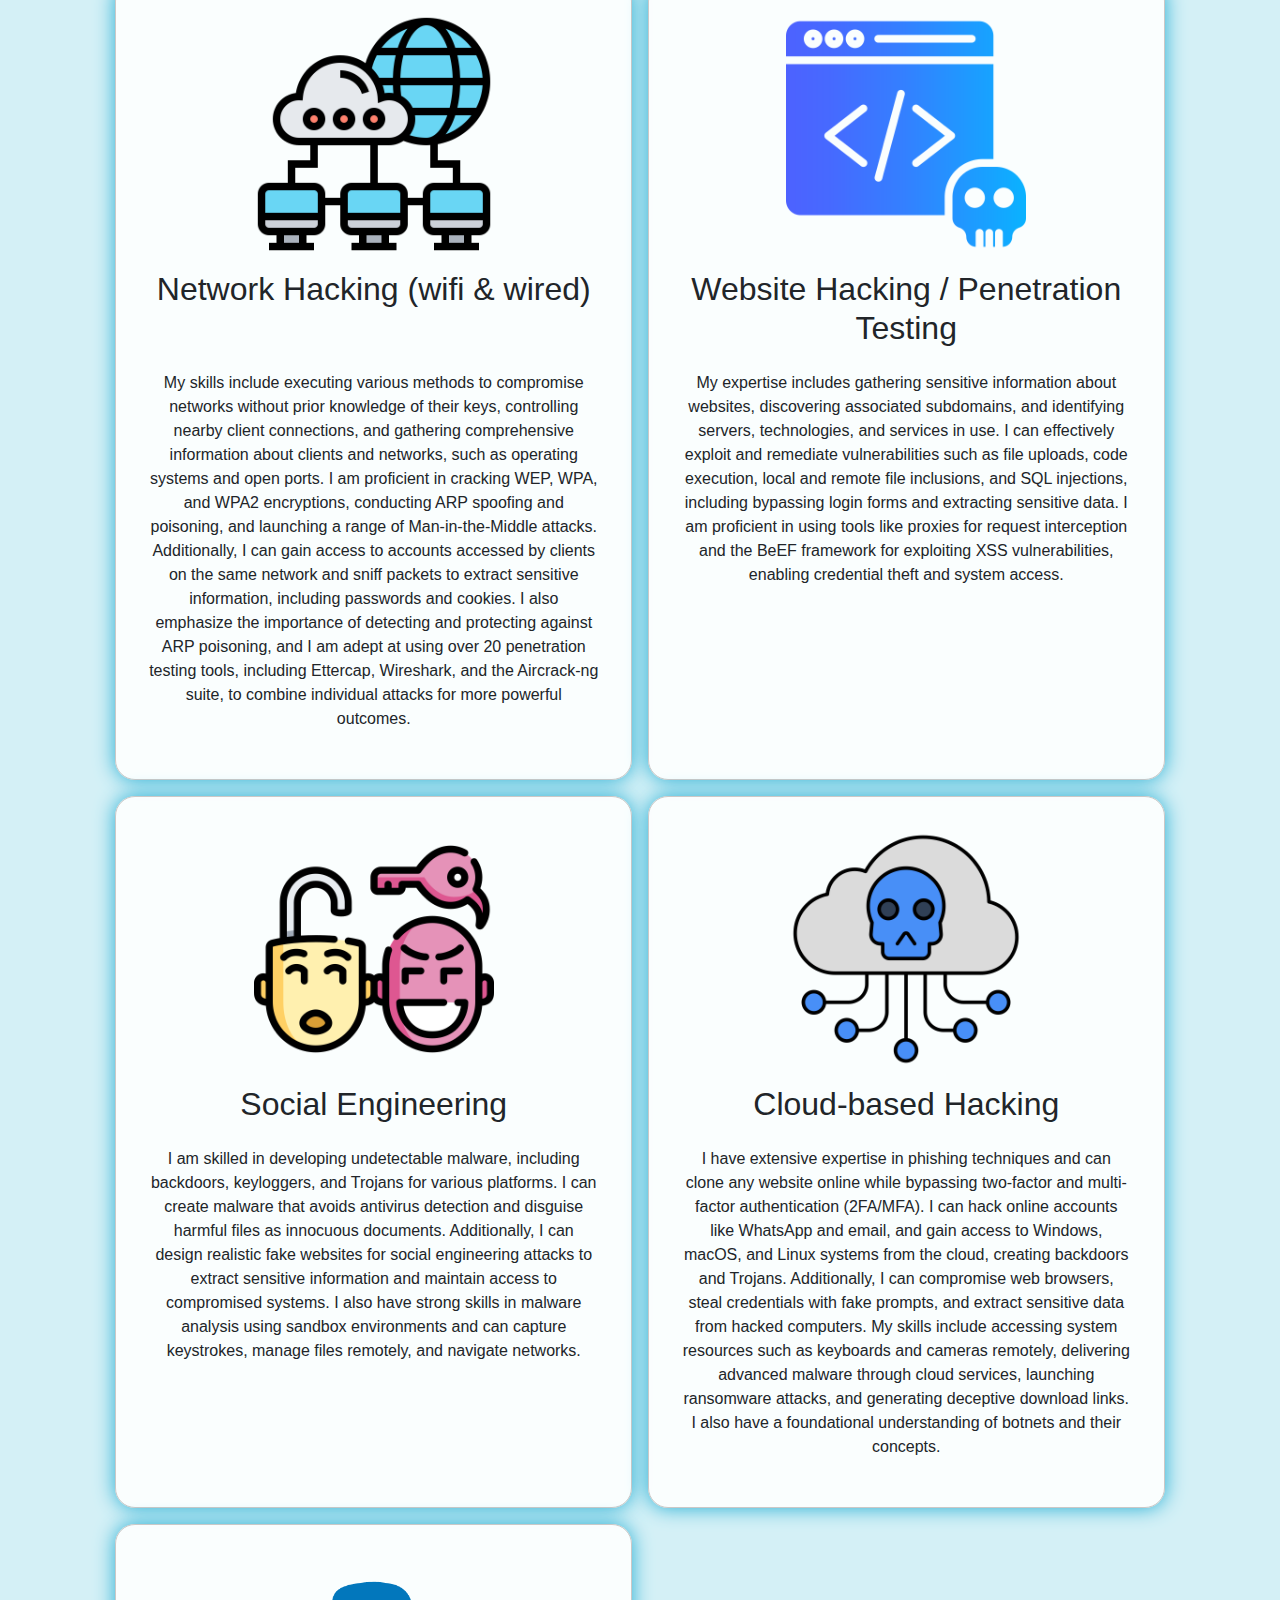
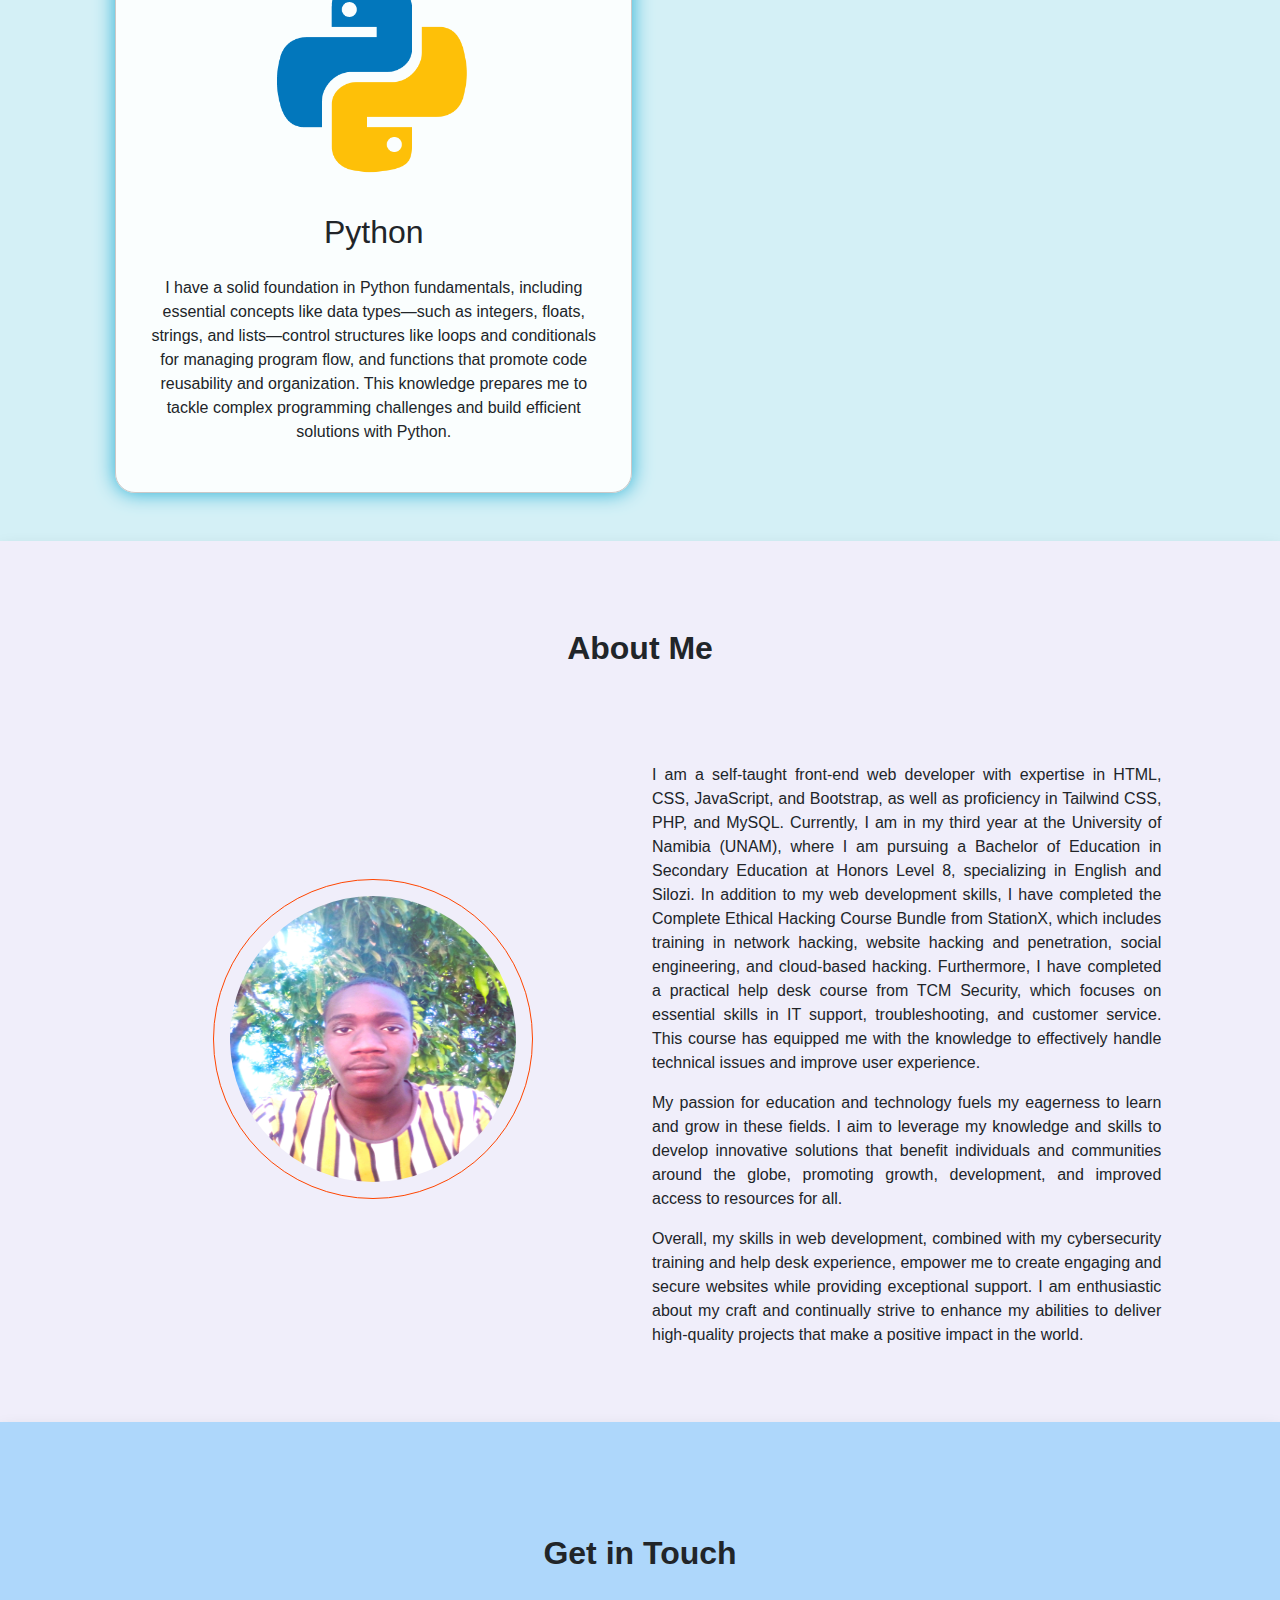
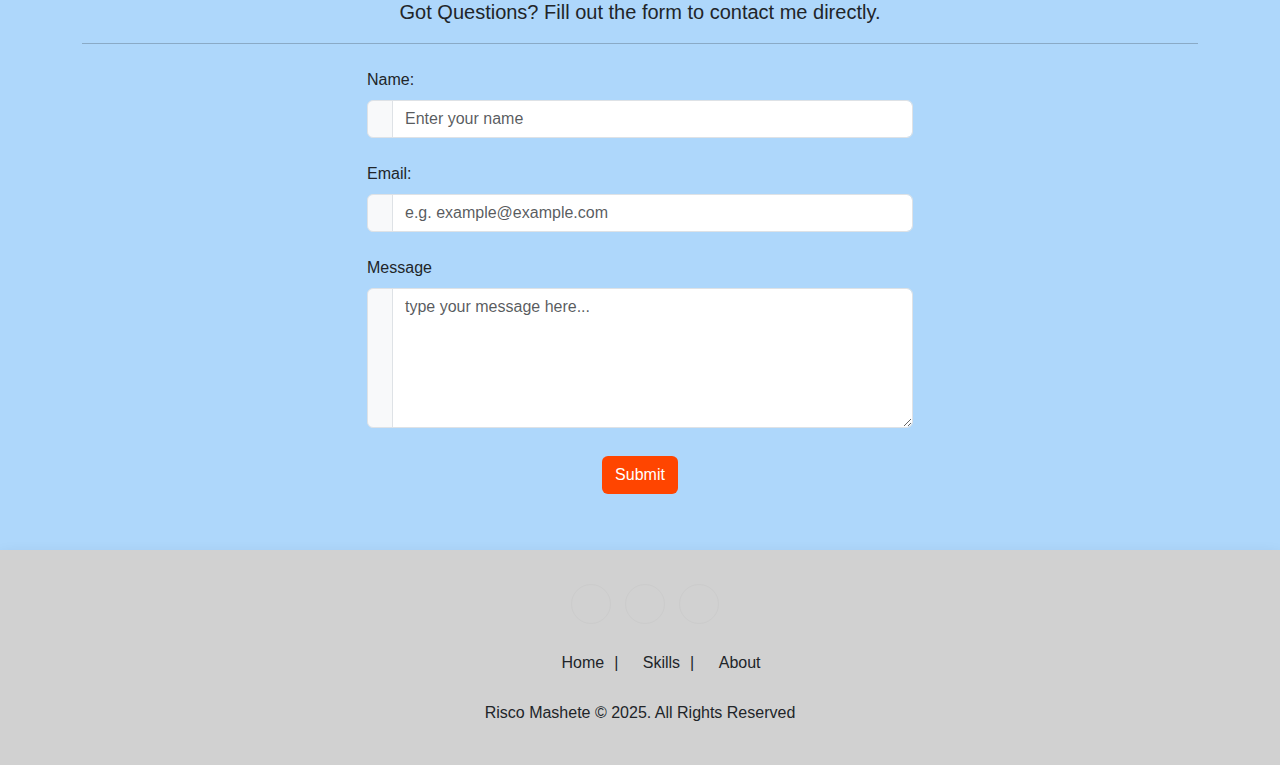
==== commit fb2c7082: "Update index.html" ====
--- a/index.html
+++ b/index.html
@@ -242,7 +242,7 @@
                 <div class="col-lg-5 text-center text-md-center mt-5">
 
 <p>
-    I am a self-taught front-end web developer with expertise in HTML, CSS, JavaScript, and Bootstrap, as well as proficiency in Tailwind CSS, PHP, and MySQL. Currently, I am in my third year at the University of Namibia (UNAM), where I am pursuing a Bachelor of Education in Secondary Education at Honors Level 8, specializing in English and Silozi. In addition to my web development skills, I have completed the Complete Ethical Hacking Course Bundle from StationX, which includes training in network hacking, website hacking and penetration, social engineering, and cloud-based hacking. I am also an (ISC)² candidate, preparing for the Certified in Cybersecurity (CC) certification. Furthermore, I have completed a practical help desk course from TCM Security, which focuses on essential skills in IT support, troubleshooting, and customer service. This course has equipped me with the knowledge to effectively handle technical issues and improve user experience.
+    I am a self-taught front-end web developer with expertise in HTML, CSS, JavaScript, and Bootstrap, as well as proficiency in Tailwind CSS, PHP, and MySQL. Currently, I am in my third year at the University of Namibia (UNAM), where I am pursuing a Bachelor of Education in Secondary Education at Honors Level 8, specializing in English and Silozi. In addition to my web development skills, I have completed the Complete Ethical Hacking Course Bundle from StationX, which includes training in network hacking, website hacking and penetration, social engineering, and cloud-based hacking. Furthermore, I have completed a practical help desk course from TCM Security, which focuses on essential skills in IT support, troubleshooting, and customer service. This course has equipped me with the knowledge to effectively handle technical issues and improve user experience.
 </p>  
 
 <p>
@@ -328,5 +328,9 @@
     </footer>
 
     <script src="https://cdn.jsdelivr.net/npm/bootstrap@5.3.3/dist/js/bootstrap.bundle.min.js" integrity="sha384-YvpcrYf0tY3lHB60NNkmXc5s9fDVZLESaAA55NDzOxhy9GkcIdslK1eN7N6jIeHz" crossorigin="anonymous"></script>
+
+    <!-- Cloudflare Web Analytics -->
+    <script defer src='https://static.cloudflareinsights.com/beacon.min.js' data-cf-beacon='{"token": "9248405ca0c74c869fc008b348b9643d"}'></script>
+    <!-- End Cloudflare Web Analytics -->
 </body>
 </html>
--- a/style.css
+++ b/style.css
@@ -43,6 +43,13 @@
     background-color: rgba(255, 255, 255, 0.881);
 }
 
+.box:hover {
+    box-shadow: 0 0 20px orangered;
+    transition: all;
+    transition-duration: 1s;
+
+}
+
 .box img {
     width: 15rem;
 }
@@ -52,6 +59,9 @@
     color: white;
 }
 
+.orr:hover {
+    scale: 1.1;
+}
 .btn:hover {
     background-color: orangered;
     color: white;
@@ -153,6 +163,10 @@
     padding: 10px;
 }
 
+footer ul a li:hover {
+    color: orangered;
+}
+
 
 @media (max-width: 425px) {
     #risco {
@@ -167,4 +181,4 @@
         margin-left: 4%;
         margin-right: 4%;
     }
-}+}
